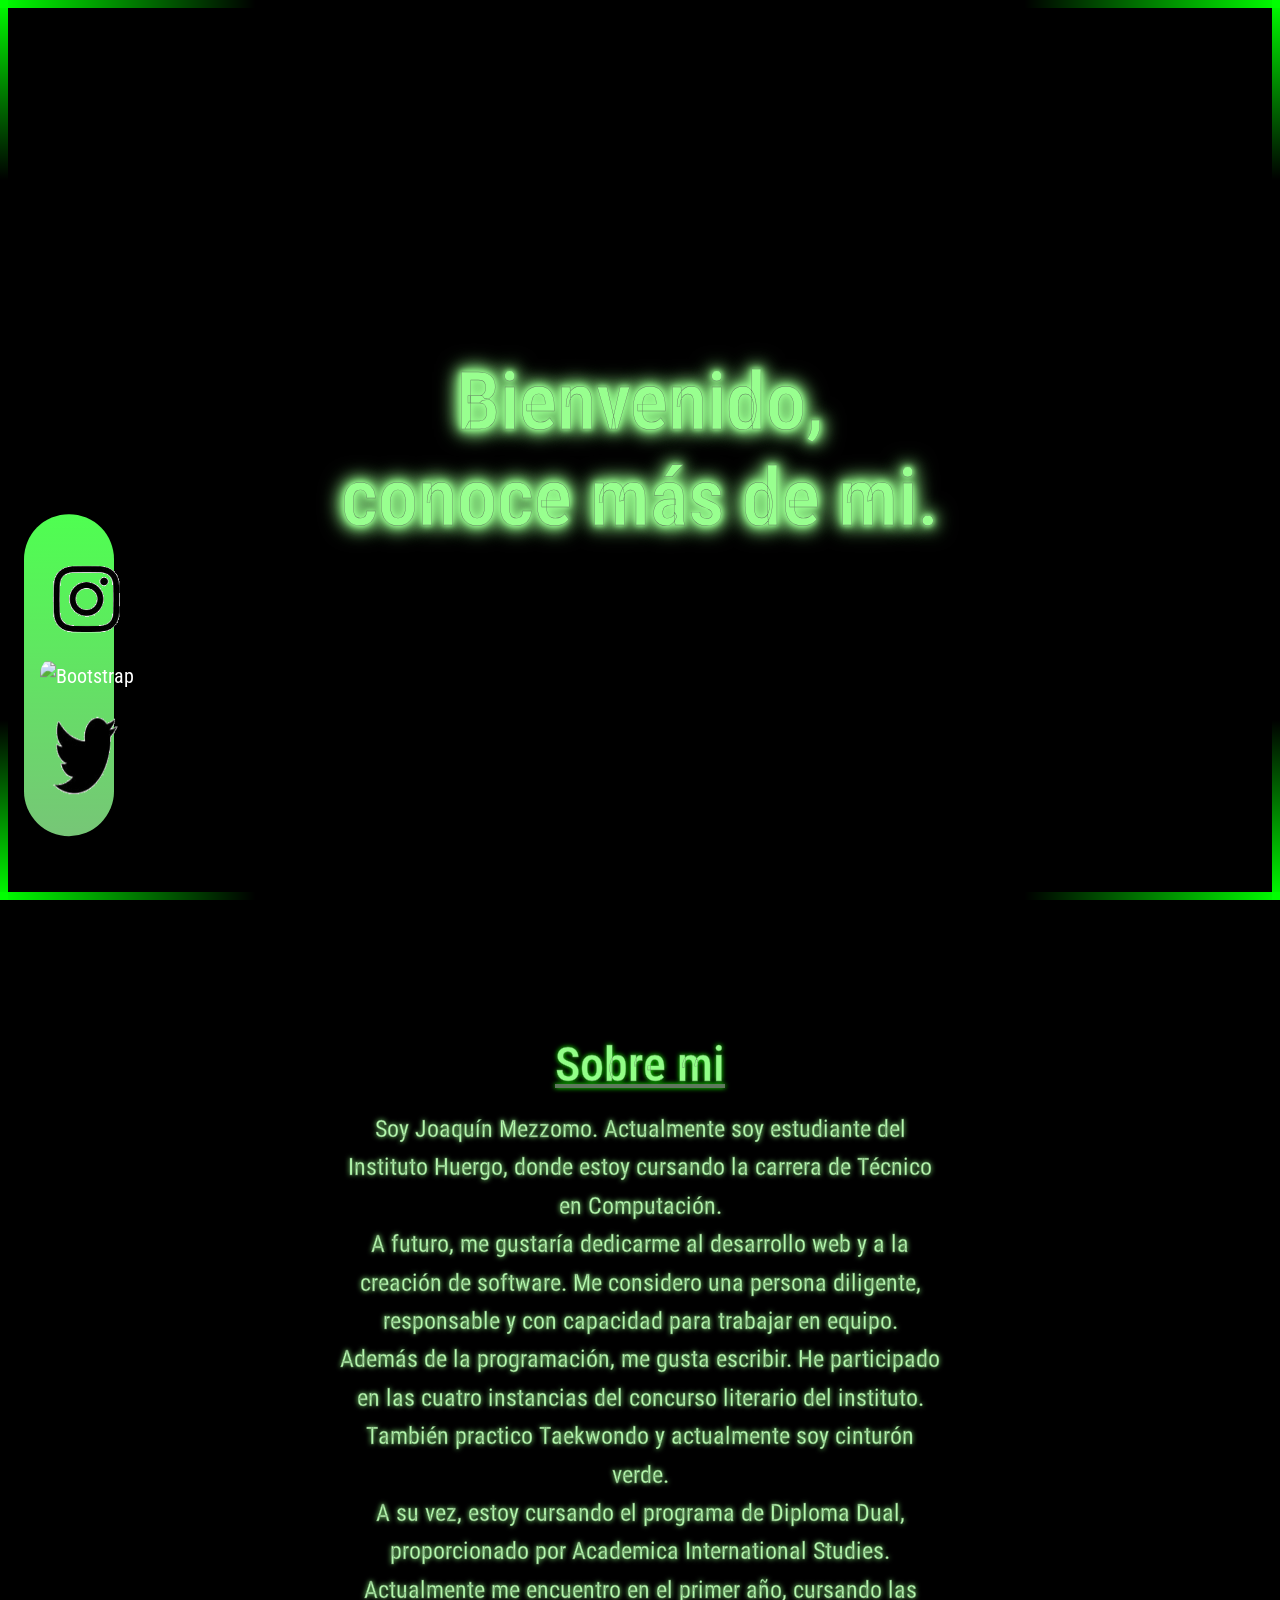
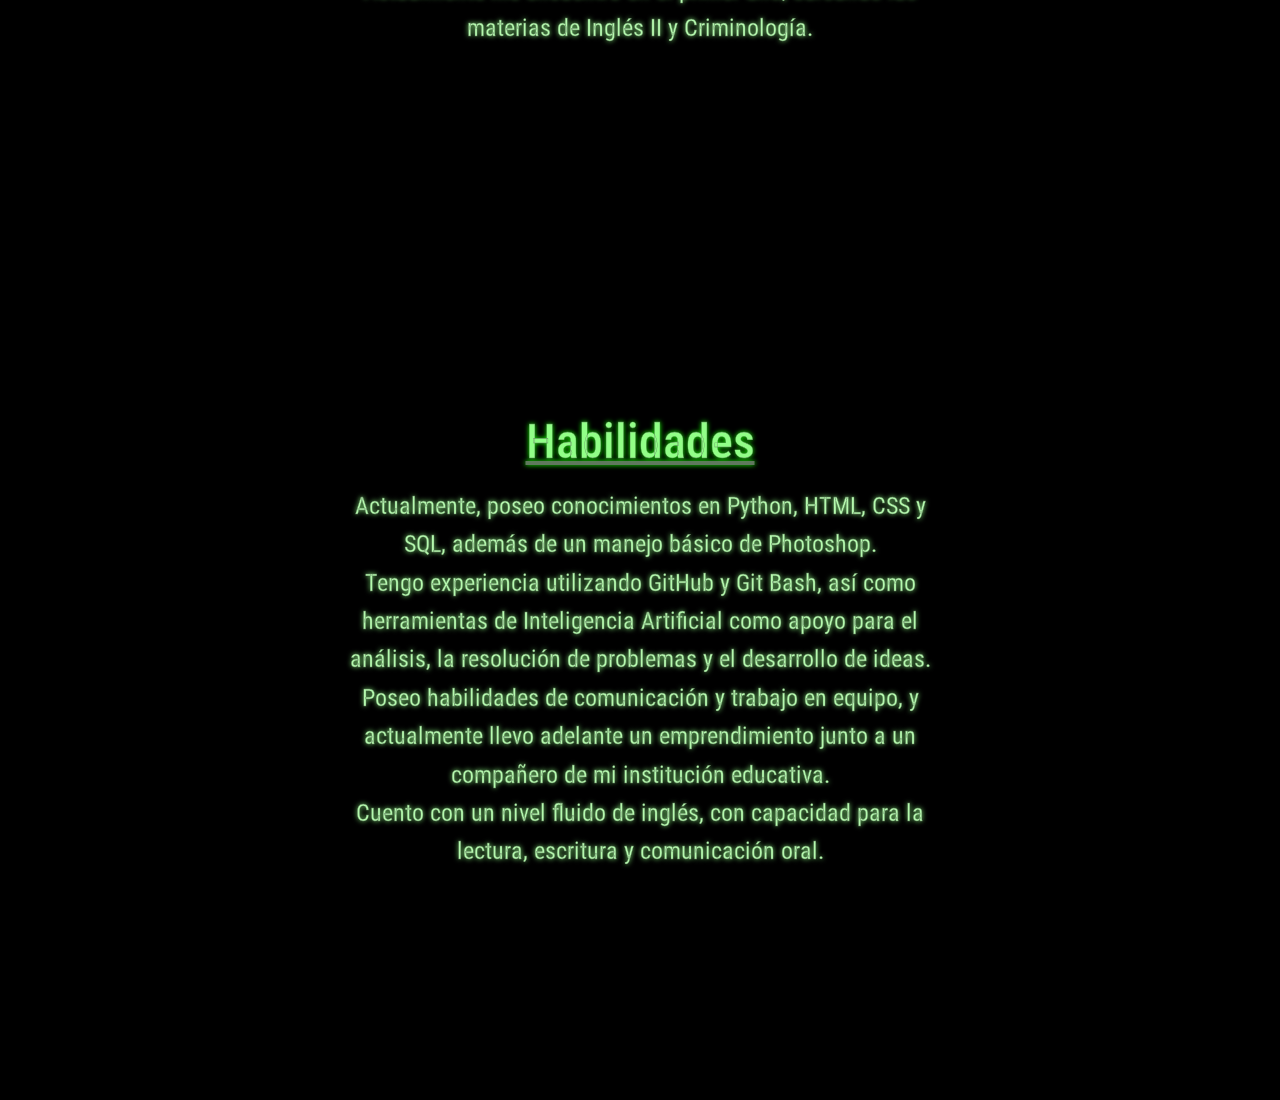
==== index.html @ 78feeab6 "Hice el apartado de Sobre mi y de habilidades" ====
<!DOCTYPE html>
<html lang="es">
<head>
    <meta charset="UTF-8">
    <meta name="viewport" content="width=device-width, initial-scale=1.0">
    <meta name="author" content="JHMezzomo">
    <link href="https://cdn.jsdelivr.net/npm/bootstrap@5.3.8/dist/css/bootstrap.min.css" rel="stylesheet" integrity="sha384-sRIl4kxILFvY47J16cr9ZwB07vP4J8+LH7qKQnuqkuIAvNWLzeN8tE5YBujZqJLB" crossorigin="anonymous">
    <link rel="stylesheet" href="style.css">
    <title>Portfolio|JHM</title>
    <link rel="icon" type="image/x-icon" href="imagenes\favicon_portfolio.ico">
</head>
<body>
    <div class="container-fluid page-layout bordes-verdes">
        <nav class="navbar navbar-dark sidebar">
            <div class="container sidebar-content">
                <ul class="navbar-nav">
                    <li class="nav-item">
                        <a class="navbar-brand" href="https://www.instagram.com/jhmezzo/">
                        <img src="imagenes\logo_instagram.png" class="img-fluid" alt="Bootstrap">
                        </a>
                    </li>
                    <li class="nav-item">
                        <a class="navbar-brand" href="https://github.com/jhmezzomo-hub">
                        <img src="https://cdn-icons-png.flaticon.com/512/25/25231.png" class="img-fluid" alt="Bootstrap">
                        </a>
                    </li>
                    <li class="nav-item">
                        <a class="navbar-brand" href="https://www.youtube.com/@joaquinmezzomo4281">
                        <img src="imagenes\twitter_logo.png" class="img-fluid" alt="Bootstrap">
                        </a>
                    </li>
                </ul> 
            </div>
        </nav>
        <main class="main-content">
            <h1>
                Bienvenido,<br>conoce más de mi.
            </h1>
        </main>
        <section class="content-section">
            <h2><u>Sobre mi</u></h2>
            <p>            
                Soy Joaquín Mezzomo. Actualmente soy estudiante del Instituto Huergo, donde estoy cursando la carrera de Técnico en Computación.
                <br>A futuro, me gustaría dedicarme al desarrollo web y a la creación de software. Me considero una persona diligente, responsable y con capacidad para trabajar en equipo.
                <br>Además de la programación, me gusta escribir. He participado en las cuatro instancias del concurso literario del instituto.
                <br>También practico Taekwondo y actualmente soy cinturón verde.
                <br>A su vez, estoy cursando el programa de Diploma Dual, proporcionado por Academica International Studies. Actualmente me encuentro en el primer año, cursando las materias de Inglés II y Criminología.
            </p>
        </section>
        <section class="content-section">
            <h2><u>Habilidades</u></h2>
            <p>
                Actualmente, poseo conocimientos en Python, HTML, CSS y SQL, además de un manejo básico de Photoshop.
                <br>Tengo experiencia utilizando GitHub y Git Bash, así como herramientas de Inteligencia Artificial como apoyo para el análisis, la resolución de problemas y el desarrollo de ideas.
                <br>Poseo habilidades de comunicación y trabajo en equipo, y actualmente llevo adelante un emprendimiento junto a un compañero de mi institución educativa.
                <br>Cuento con un nivel fluido de inglés, con capacidad para la lectura, escritura y comunicación oral.
            </p>
        </section>
    </div>
    <script src="https://cdn.jsdelivr.net/npm/bootstrap@5.3.3/dist/js/bootstrap.bundle.min.js" integrity="sha384-YvpcrYf0tY3lHB60NNkmXc5s9fDVZLESaAA55NDzOxhy9GkcIdslK1eN7N6jIeHz" crossorigin="anonymous"></script>
</body>
</html>
---- style.css ----
@import url('https://fonts.googleapis.com/css2?family=Roboto+Condensed:ital,wght@0,100..900;1,100..900&display=swap');

:root {
  --colorVerde: #00ff00;
  --colorFondo: #000000
}

body{
    background-color: var(--colorFondo);
    background-repeat: no-repeat;
    background-size: cover;
    background-attachment: fixed;
    background-position: center;
    font-family: "Roboto Condensed";
    margin: 0;
    min-height: 100vh;
    overflow-x: hidden;
}
.page-layout {
    min-height: 100vh;
    padding: 0;
    position: relative;
    z-index: 2;
    background-attachment: fixed;
}
.bordes-verdes{
    background-image: 
        linear-gradient(90deg, var(--colorVerde), transparent 20%, transparent 80%, var(--colorVerde)),
        linear-gradient(90deg, var(--colorVerde), transparent 20%, transparent 80%, var(--colorVerde)),
        linear-gradient(0deg, var(--colorVerde), transparent 20%, transparent 80%, var(--colorVerde)),
        linear-gradient(0deg, var(--colorVerde), transparent 20%, transparent 80%, var(--colorVerde));
    background-size: 100% 8px, 100% 8px, 8px 100%, 8px 100%;
    background-position: 0 0, 0 100%, 0 0, 100% 0;
    background-repeat: no-repeat;
}
.sidebar {
    position: fixed;
    top:75%;
    left:1.5rem;
    transform: translateY(-50%);
    width: 90px;
    height: auto;
    background: linear-gradient(to bottom, #4fff51, #99ff99c6);
    border-radius: 4rem;
    max-height: 85vh;
}
@media (max-width: 768px) {
    .sidebar {
        width: 75px;
        left: 1rem;
        top: 50%;
    }
}

@media (max-width: 480px) {
    .sidebar {
        width: 60px;
        left: 0.5rem;
        height: auto;
    }
}
.sidebar-content {
    padding: 1.5rem 1rem;
    display: flex;
    flex-direction: column;
    align-items: center;
    box-sizing: border-box;
}
.sidebar .navbar-nav {
    display: flex;
    flex-direction: column;
    gap: 0.25rem;
}
.sidebar .nav-item {
    width: 100%;
    text-align: center;
}
.sidebar .nav-item a {
    display: block;
    width: 100%;
    border-radius: 4rem;
    overflow:hidden;
    transition: background-color 0.2s ease;
}
.sidebar .nav-item a img{
    width: 100%;
    height: auto;
}
.sidebar .nav-item a:hover {
    background-color: #52864d;
}
.main-content {
    margin-left: 0;
    padding: 0;
    display: flex;
    justify-content: center;
    align-items: center;
    min-height: 100vh;
}
h1{
    color: #98ff8f;
    -webkit-text-stroke: 0.025rem #60785e;
    text-align: center;
    margin: 0;
    text-shadow: 0 0 5px #98ff8f, 0 0 10px #98ff8f, 0 0 15px #98ff8f, 0 0 20px #98ff8f, 0 0 25px #98ff8f;
    font-size: 5rem;
    animation: floating 3s ease-in-out infinite;
}

@keyframes floating {
    0% {
        transform: translateY(0px);
    }
    50% {
        transform: translateY(-20px);
    }
    100% {
        transform: translateY(0px);
    }
}
.content-section {
    min-height: 100vh;
    display: flex;
    flex-direction: column;
    justify-content: center;
    align-items: center;
    padding: 2rem;
    text-align: center;
}
.content-section h2 {
    color: #91ff87;
    -webkit-text-stroke: 0.02rem #60785e;
    text-shadow: 0 0 5px #15ff00;
    font-size: 3rem;
    margin-bottom: 1rem;
    animation: floating 3s ease-in-out infinite;
}
.content-section p {
    color: #b4faad;
    -webkit-text-stroke: 0.02rem #60785e;
    text-shadow: 0 0 5px #8eff83;
    max-width: 600px;
    font-size: 1.5rem;
    line-height: 1.6;
}
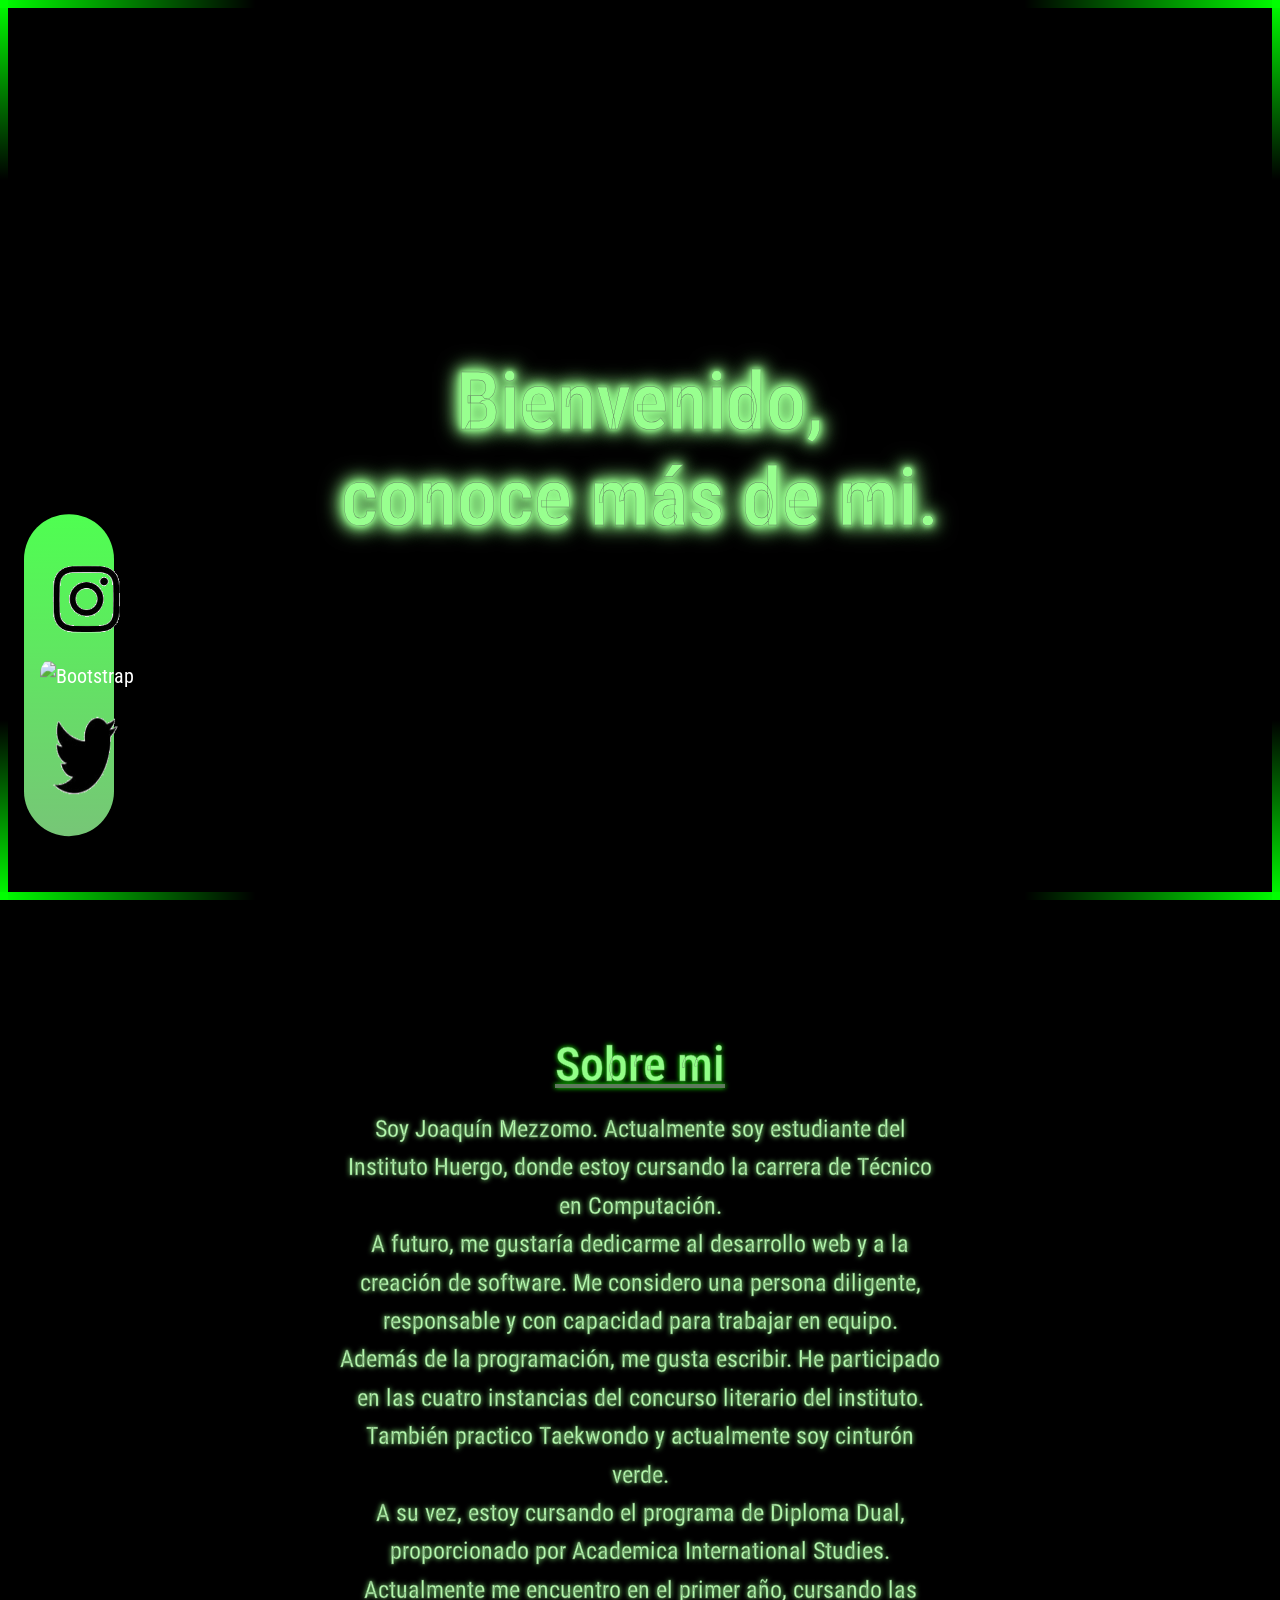
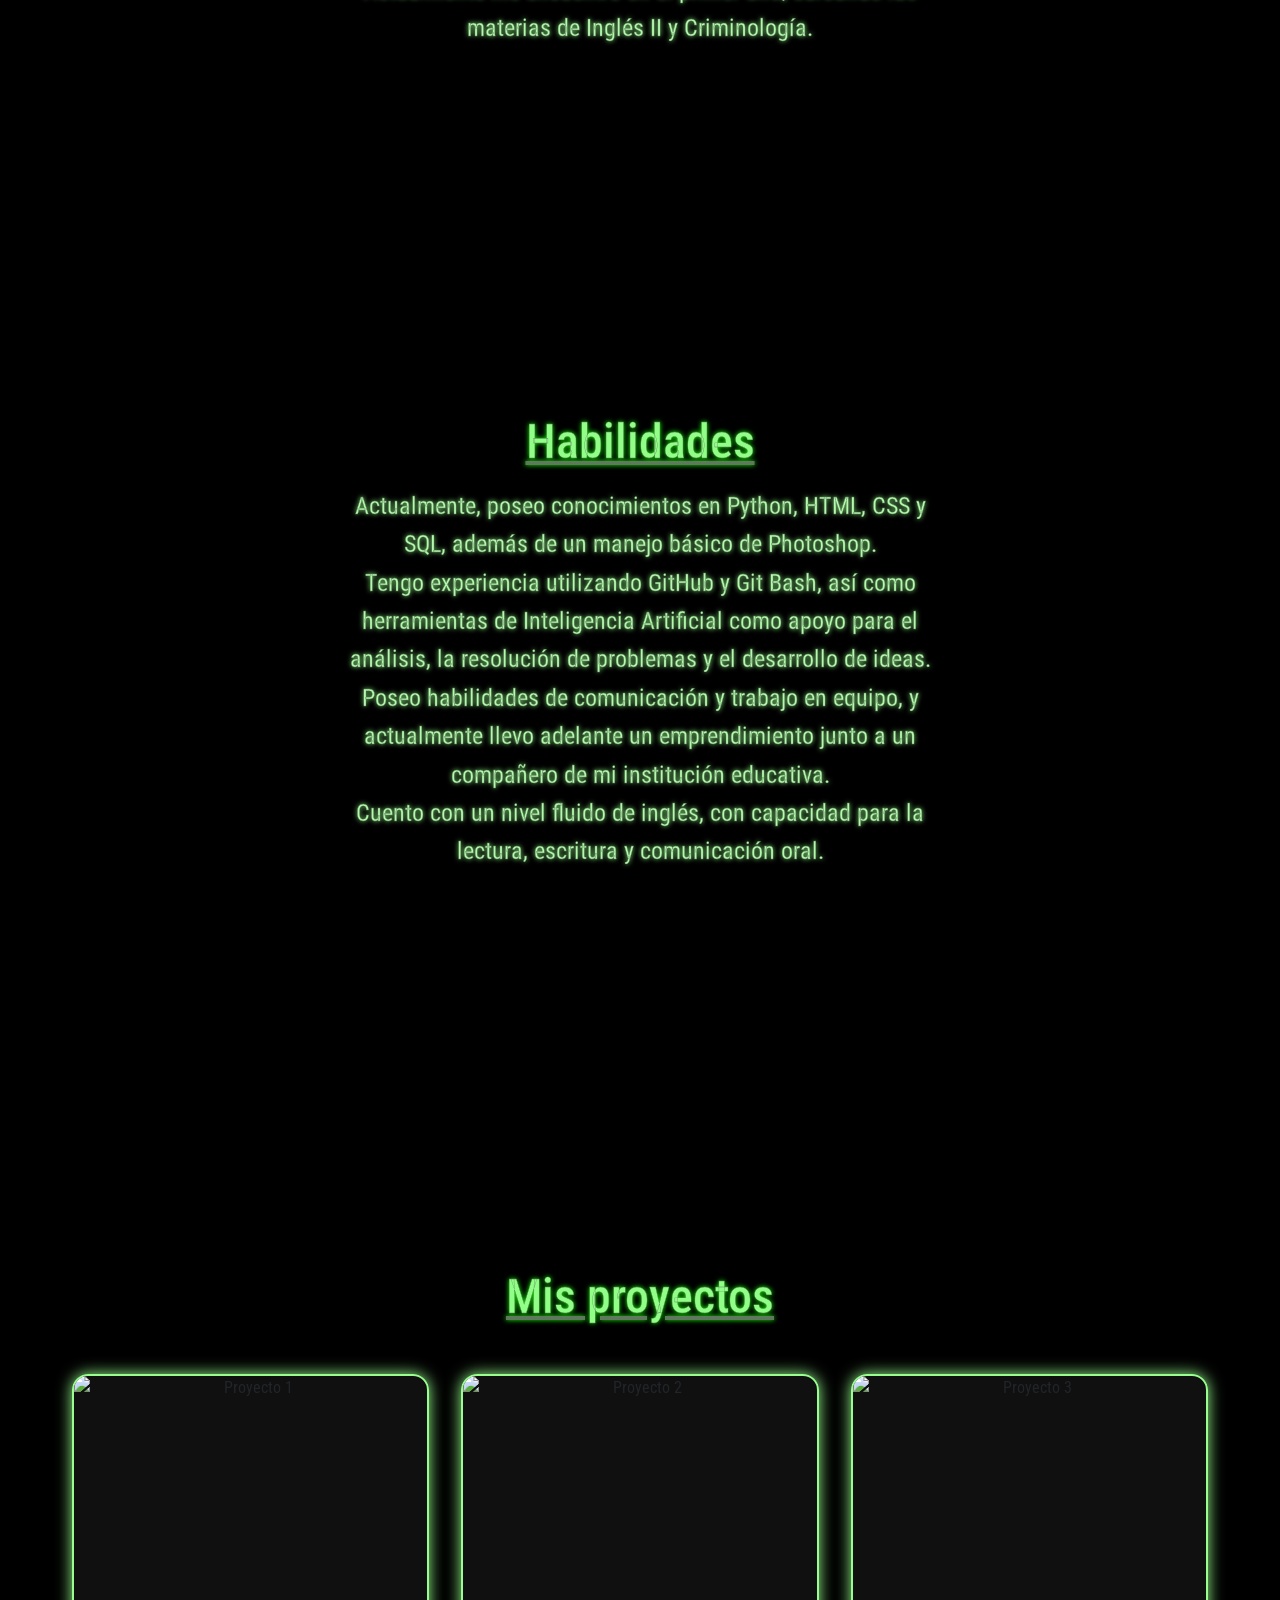
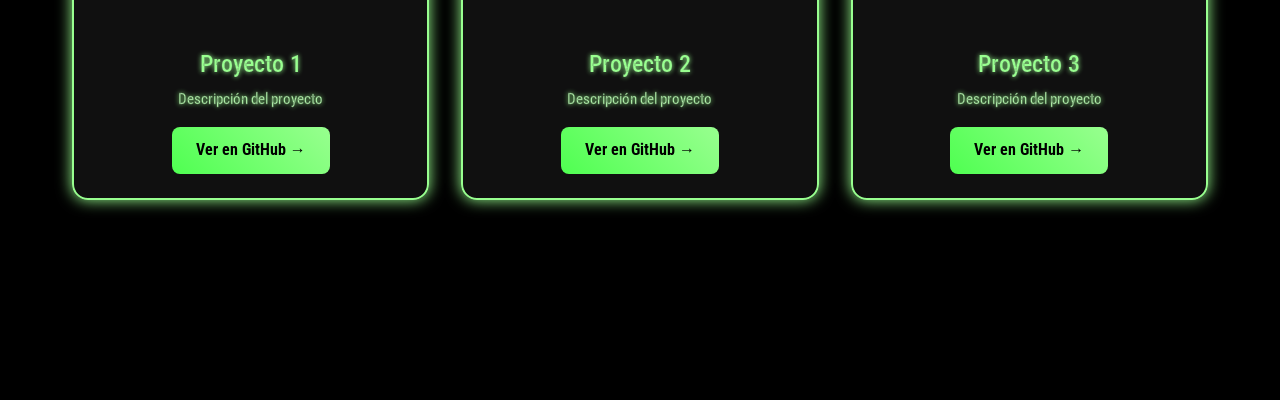
==== commit 2f8696d6: "Hice la parte de proyectos, faltan las imagenes y los nombres y esas cosas" ====
--- a/index.html
+++ b/index.html
@@ -56,6 +56,46 @@
                 <br>Cuento con un nivel fluido de inglés, con capacidad para la lectura, escritura y comunicación oral.
             </p>
         </section>
+        <section class="content-section">
+            <h2><u>Mis proyectos</u></h2>
+            <div class="projects-container">
+                <!-- Proyecto 1 -->
+                <div class="project-card">
+                    <img src="imagenes/proyecto1.jpg" alt="Proyecto 1">
+                    <div class="project-info">
+                        <h3>Proyecto 1</h3>
+                        <p>Descripción del proyecto</p>
+                        <a href="https://github.com/jhmezzomo-hub/proyecto1" class="project-link" target="_blank">
+                            Ver en GitHub →
+                        </a>
+                    </div>
+                </div>
+
+                <!-- Proyecto 2 -->
+                <div class="project-card">
+                    <img src="imagenes/proyecto2.jpg" alt="Proyecto 2">
+                    <div class="project-info">
+                        <h3>Proyecto 2</h3>
+                        <p>Descripción del proyecto</p>
+                        <a href="https://github.com/jhmezzomo-hub/proyecto2" class="project-link" target="_blank">
+                            Ver en GitHub →
+                        </a>
+                    </div>
+                </div>
+
+                <!-- Proyecto 3 -->
+                <div class="project-card">
+                    <img src="imagenes/proyecto3.jpg" alt="Proyecto 3">
+                    <div class="project-info">
+                        <h3>Proyecto 3</h3>
+                        <p>Descripción del proyecto</p>
+                        <a href="https://github.com/jhmezzomo-hub/proyecto3" class="project-link" target="_blank">
+                            Ver en GitHub →
+                        </a>
+                    </div>
+                </div>
+            </div>
+        </section>
     </div>
     <script src="https://cdn.jsdelivr.net/npm/bootstrap@5.3.3/dist/js/bootstrap.bundle.min.js" integrity="sha384-YvpcrYf0tY3lHB60NNkmXc5s9fDVZLESaAA55NDzOxhy9GkcIdslK1eN7N6jIeHz" crossorigin="anonymous"></script>
 </body>
--- a/style.css
+++ b/style.css
@@ -43,6 +43,7 @@
     background: linear-gradient(to bottom, #4fff51, #99ff99c6);
     border-radius: 4rem;
     max-height: 85vh;
+    z-index: 5;
 }
 @media (max-width: 768px) {
     .sidebar {
@@ -142,4 +143,76 @@
     max-width: 600px;
     font-size: 1.5rem;
     line-height: 1.6;
+}
+.projects-container {
+    display: grid;
+    grid-template-columns: repeat(auto-fit, minmax(300px, 1fr));
+    gap: 2rem;
+    width: 100%;
+    max-width: 1200px;
+    padding: 2rem;
+}
+.project-card {
+    background: rgba(20, 20, 20, 0.8);
+    border: 2px solid #98ff8f;
+    border-radius: 1rem;
+    overflow: hidden;
+    transition: all 0.3s ease;
+    cursor: pointer;
+    box-shadow: 0 0 15px #98ff8f;
+    position: relative;
+    z-index: 1;
+}
+.project-card:hover {
+    transform: translateY(-10px);
+    box-shadow: 0 0 30px #98ff8f, 0 0 50px #98ff8f;
+    border-color: #b4faad;
+    z-index: 100;
+}
+.project-card img {
+    width: 100%;
+    height: 250px;
+    object-fit: cover;
+    display: block;
+}
+.project-info {
+    padding: 1.5rem;
+}
+.project-info h3 {
+    color: #98ff8f;
+    -webkit-text-stroke: 0.015rem #60785e;
+    text-shadow: 0 0 5px #98ff8f;
+    font-size: 1.5rem;
+    margin-bottom: 0.5rem;
+}
+.project-info p {
+    color: #b4faad;
+    font-size: 0.95rem;
+    margin-bottom: 1rem;
+}
+.project-link {
+    display: inline-block;
+    background: linear-gradient(45deg, #4fff51, #98ff8f);
+    color: #000000;
+    padding: 0.7rem 1.5rem;
+    border-radius: 0.5rem;
+    text-decoration: none;
+    font-weight: bold;
+    transition: all 0.3s ease;
+}
+.project-link:hover {
+    background: linear-gradient(45deg, #98ff8f, #b4faad);
+    transform: scale(1.05);
+    box-shadow: 0 0 15px #98ff8f;
+}
+@media (max-width: 768px) {
+    .projects-container {
+        grid-template-columns: repeat(auto-fit, minmax(250px, 1fr));
+        gap: 1.5rem;
+        padding: 1rem;
+    }
+
+    .project-card img {
+        height: 200px;
+    }
 }
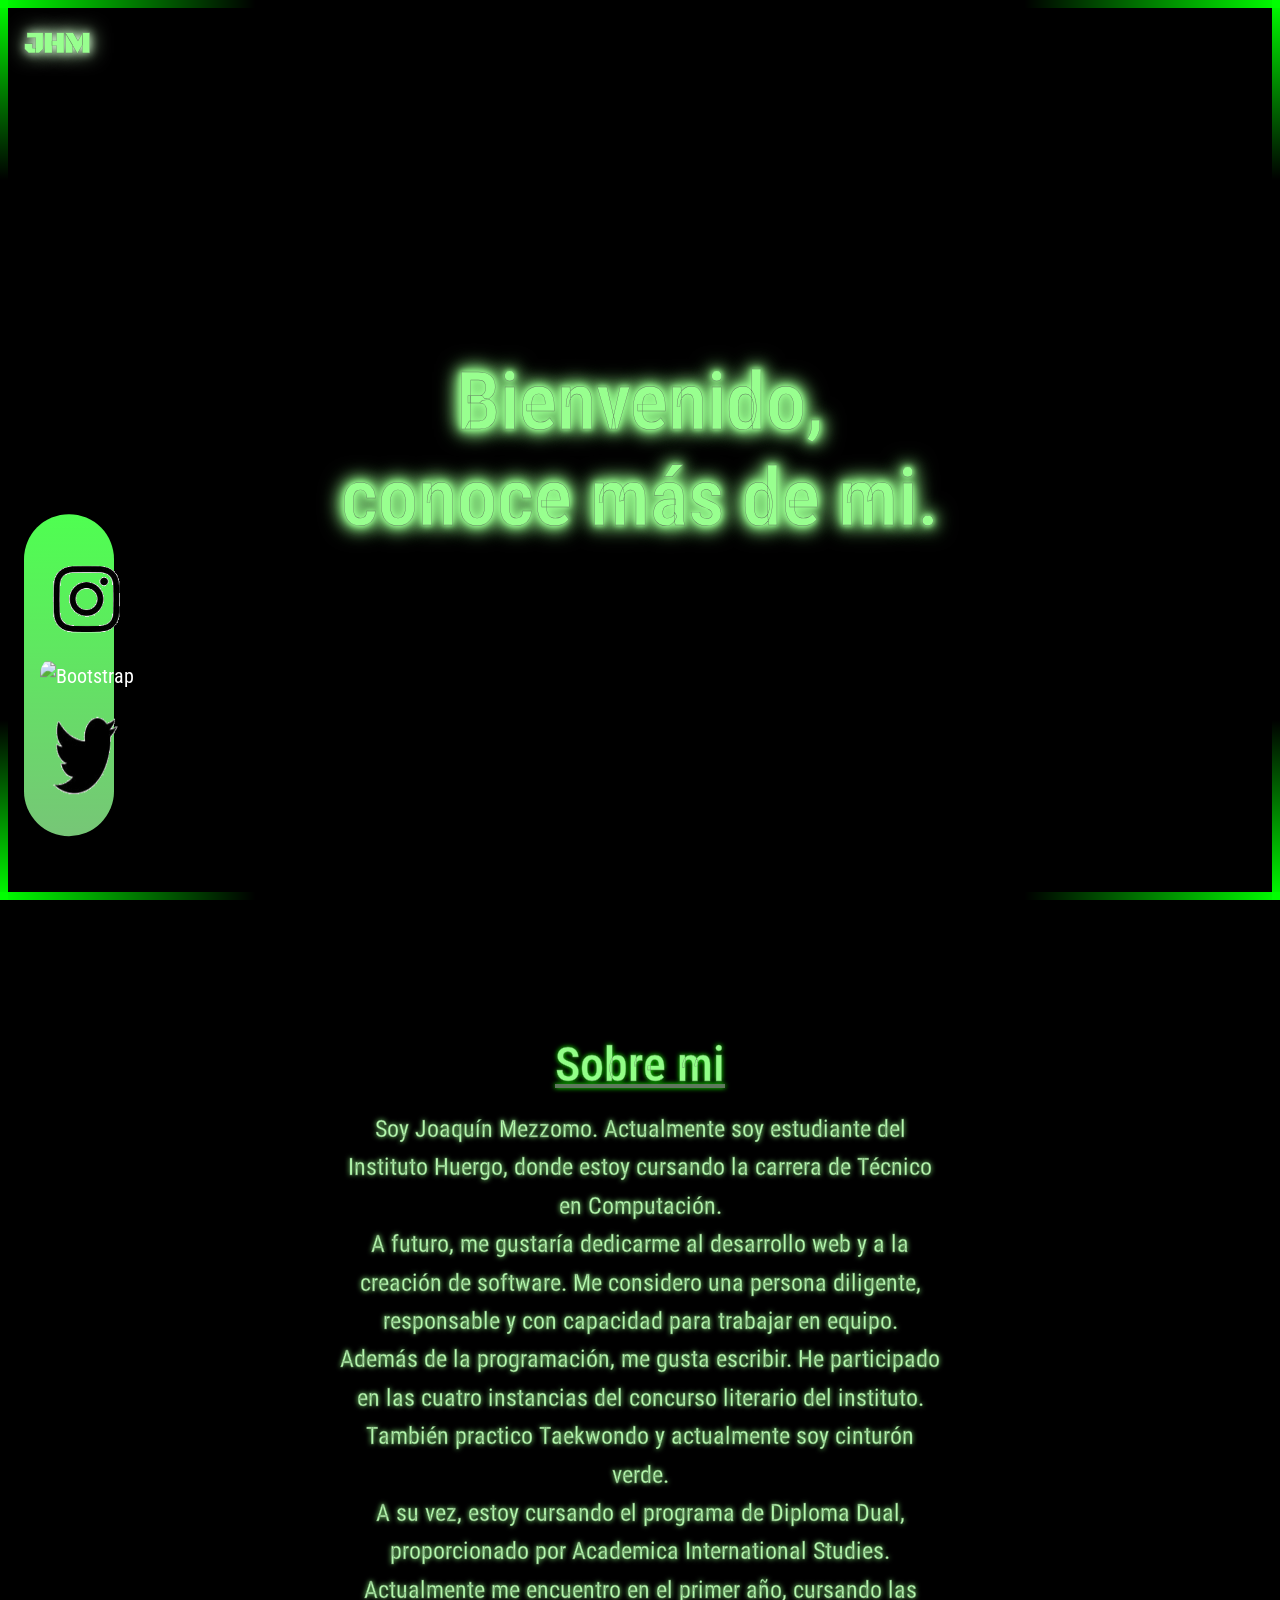
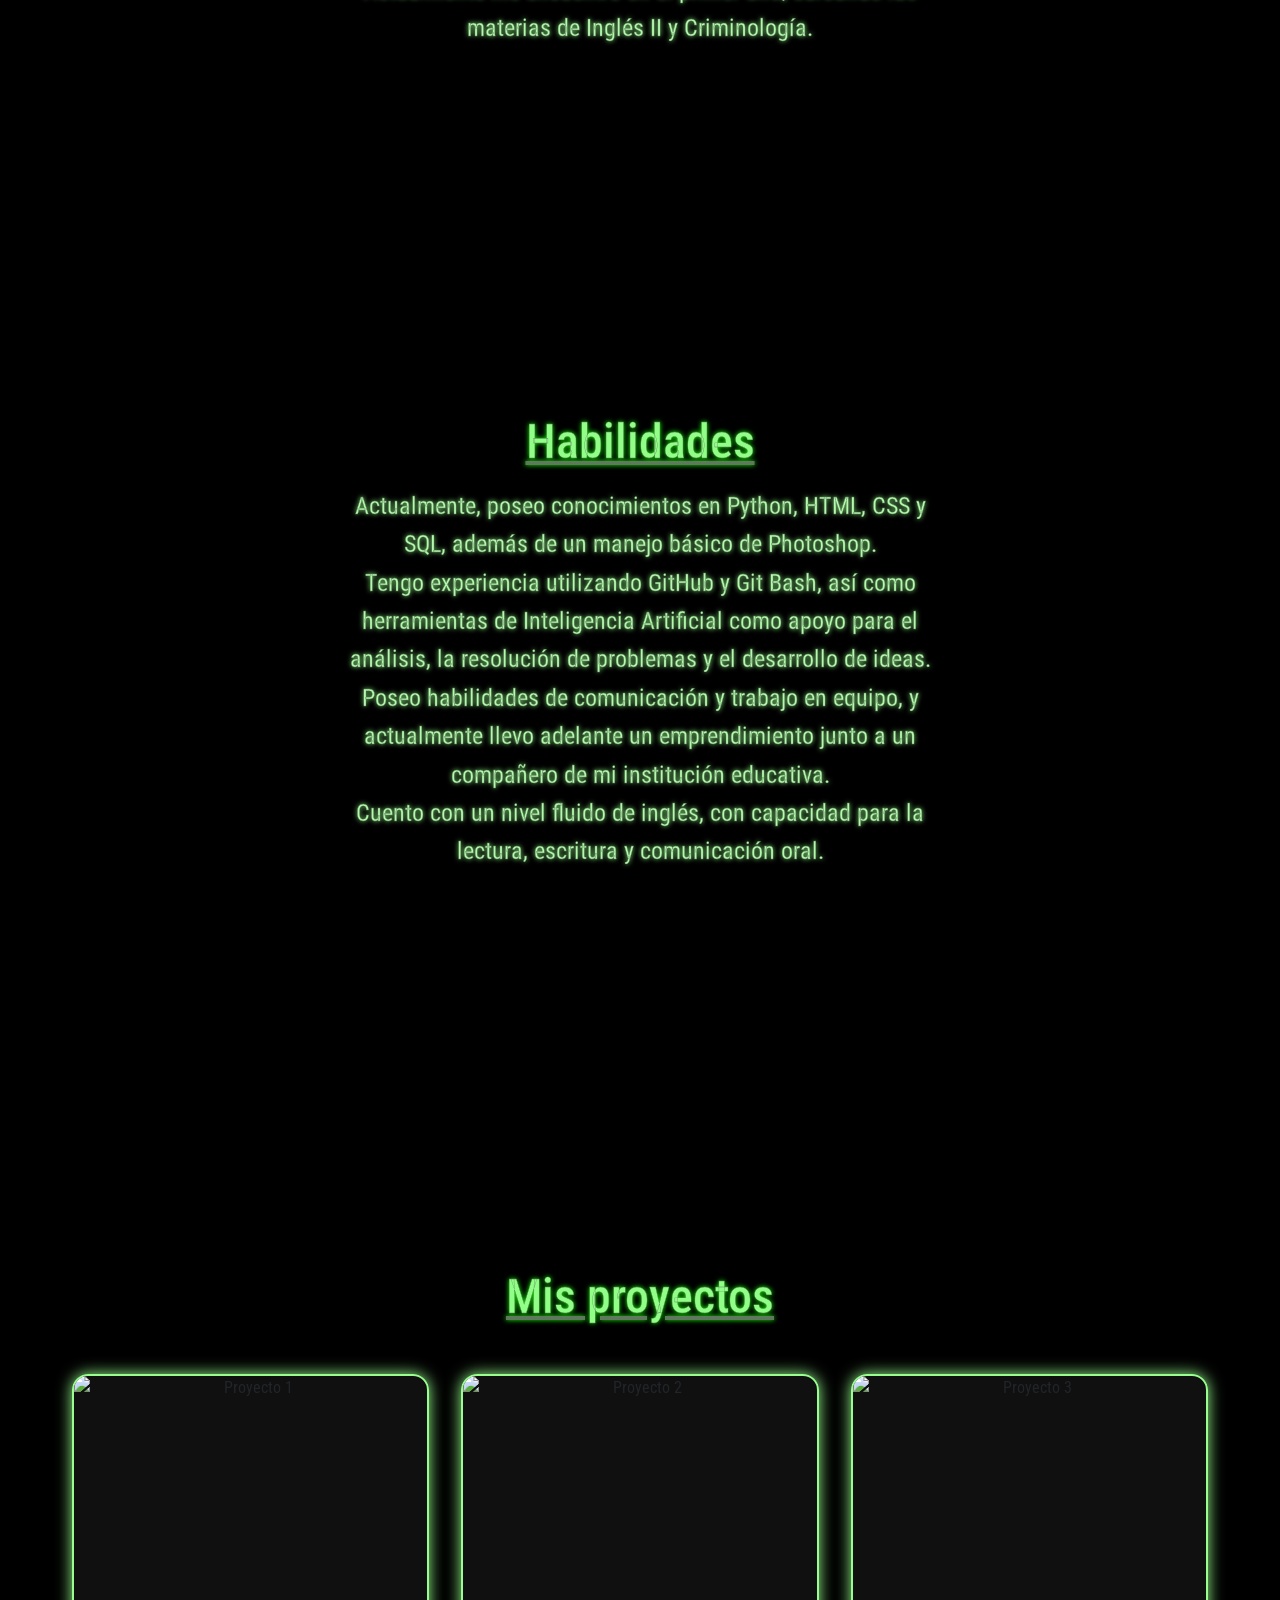
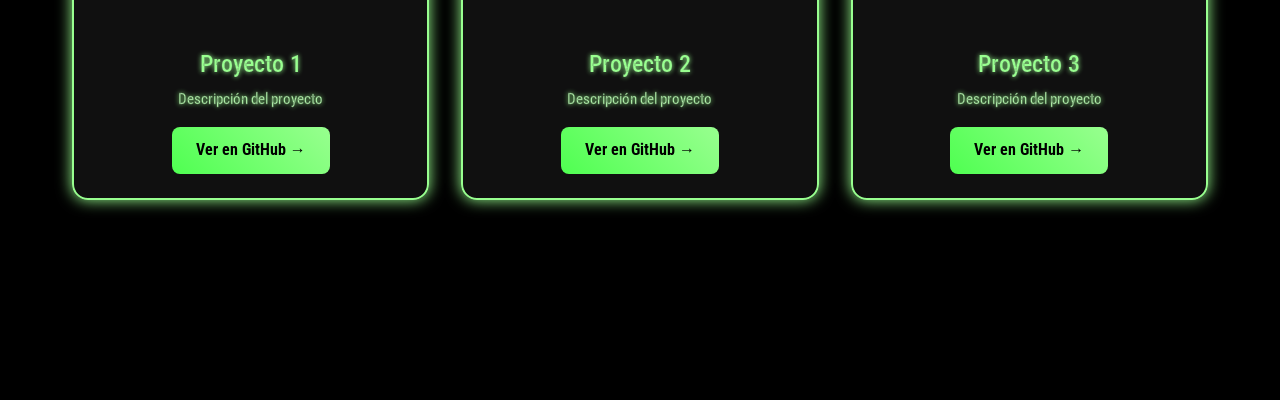
==== commit d9a5dcbe: "Agregue el logo en la esquina izquierda" ====
--- a/index.html
+++ b/index.html
@@ -10,6 +10,7 @@
     <link rel="icon" type="image/x-icon" href="imagenes\favicon_portfolio.ico">
 </head>
 <body>
+    <div class="logo-brand">JHM</div>
     <div class="container-fluid page-layout bordes-verdes">
         <nav class="navbar navbar-dark sidebar">
             <div class="container sidebar-content">
@@ -59,7 +60,6 @@
         <section class="content-section">
             <h2><u>Mis proyectos</u></h2>
             <div class="projects-container">
-                <!-- Proyecto 1 -->
                 <div class="project-card">
                     <img src="imagenes/proyecto1.jpg" alt="Proyecto 1">
                     <div class="project-info">
@@ -70,8 +70,6 @@
                         </a>
                     </div>
                 </div>
-
-                <!-- Proyecto 2 -->
                 <div class="project-card">
                     <img src="imagenes/proyecto2.jpg" alt="Proyecto 2">
                     <div class="project-info">
@@ -82,8 +80,6 @@
                         </a>
                     </div>
                 </div>
-
-                <!-- Proyecto 3 -->
                 <div class="project-card">
                     <img src="imagenes/proyecto3.jpg" alt="Proyecto 3">
                     <div class="project-info">
--- a/style.css
+++ b/style.css
@@ -1,4 +1,5 @@
 @import url('https://fonts.googleapis.com/css2?family=Roboto+Condensed:ital,wght@0,100..900;1,100..900&display=swap');
+@import url('https://fonts.googleapis.com/css2?family=Black+Ops+One&family=Exo+2:ital,wght@0,100..900;1,100..900&display=swap');
 
 :root {
   --colorVerde: #00ff00;
@@ -215,4 +216,16 @@
     .project-card img {
         height: 200px;
     }
+}
+.logo-brand {
+    font-family: "black ops one", sans-serif;
+    position: fixed;
+    top: 1.5rem;
+    left: 1.5rem;
+    font-size: 1.8rem;
+    font-weight: bold;
+    color: #98ff8f;
+    -webkit-text-stroke: 0.02rem #60785e;
+    text-shadow: 0 0 10px #d8ffd5, 0 0 20px #c6ffc1;
+    z-index: 50;
 }
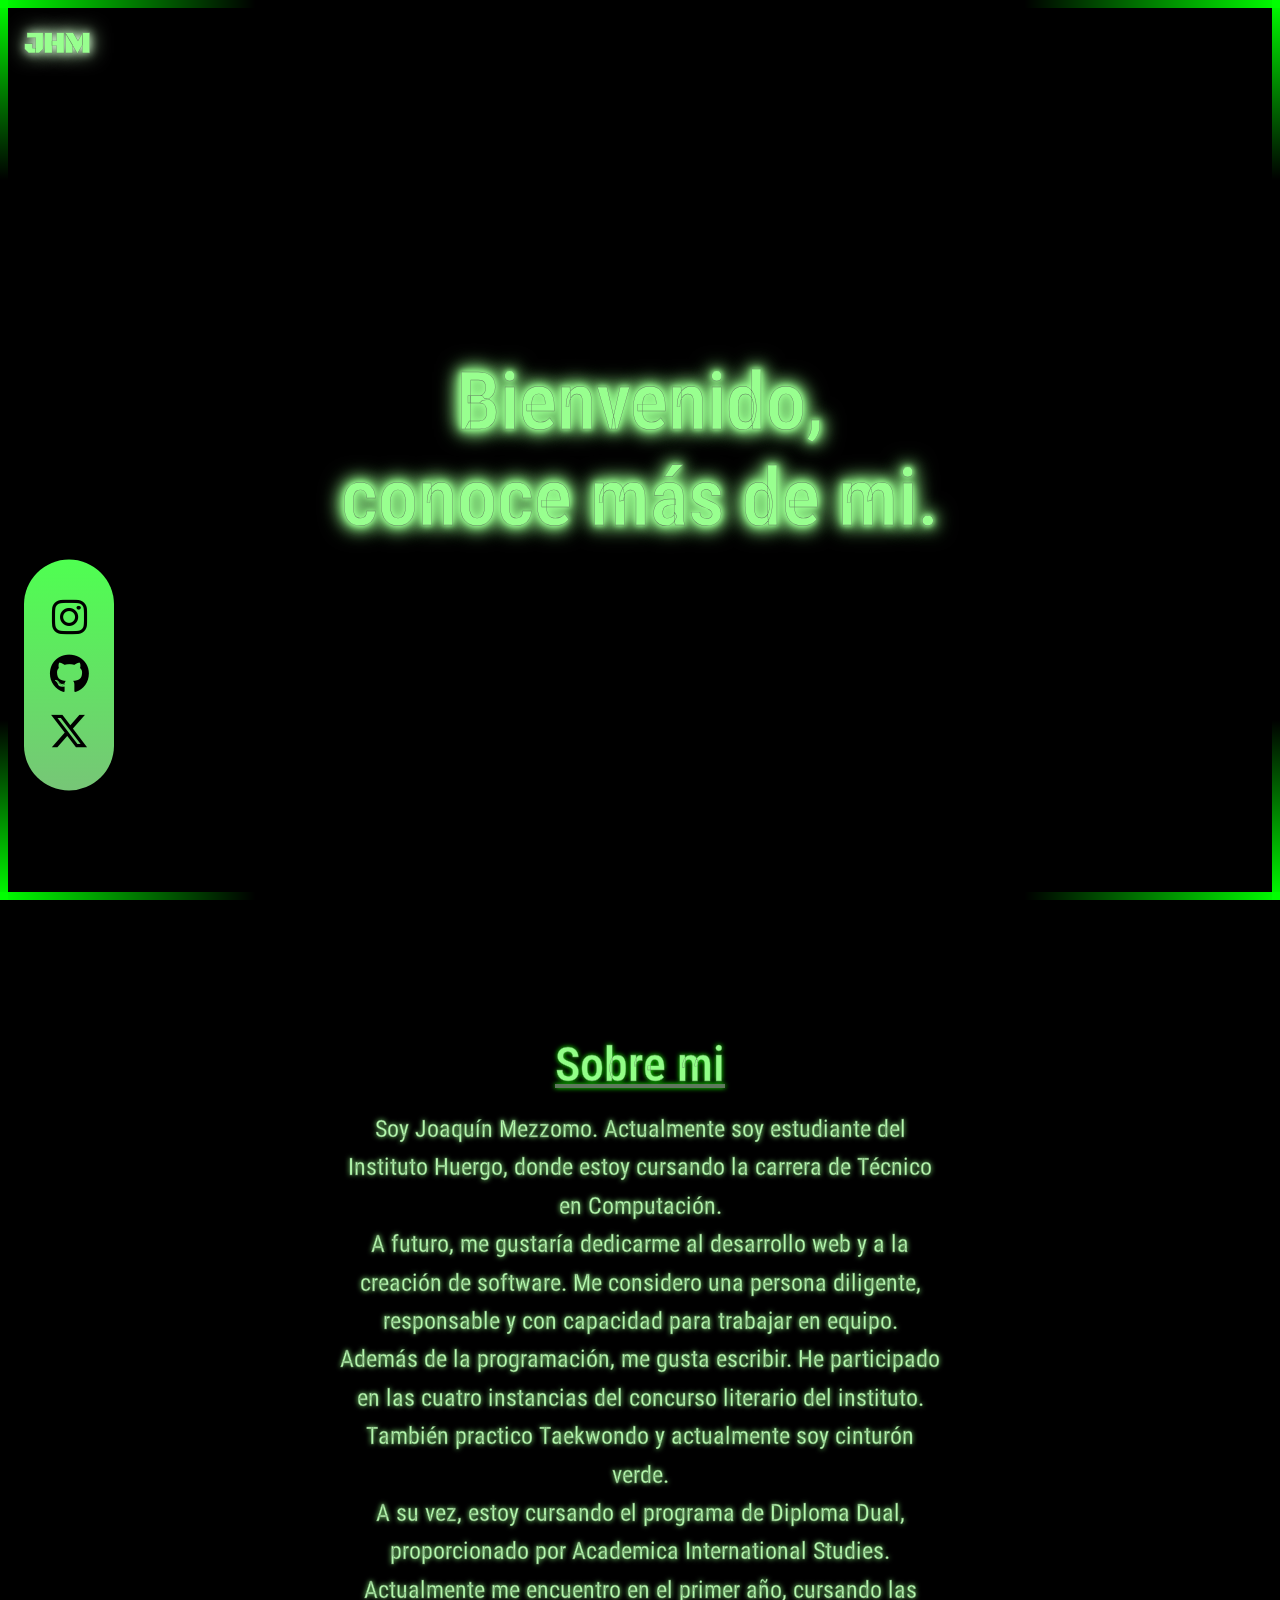
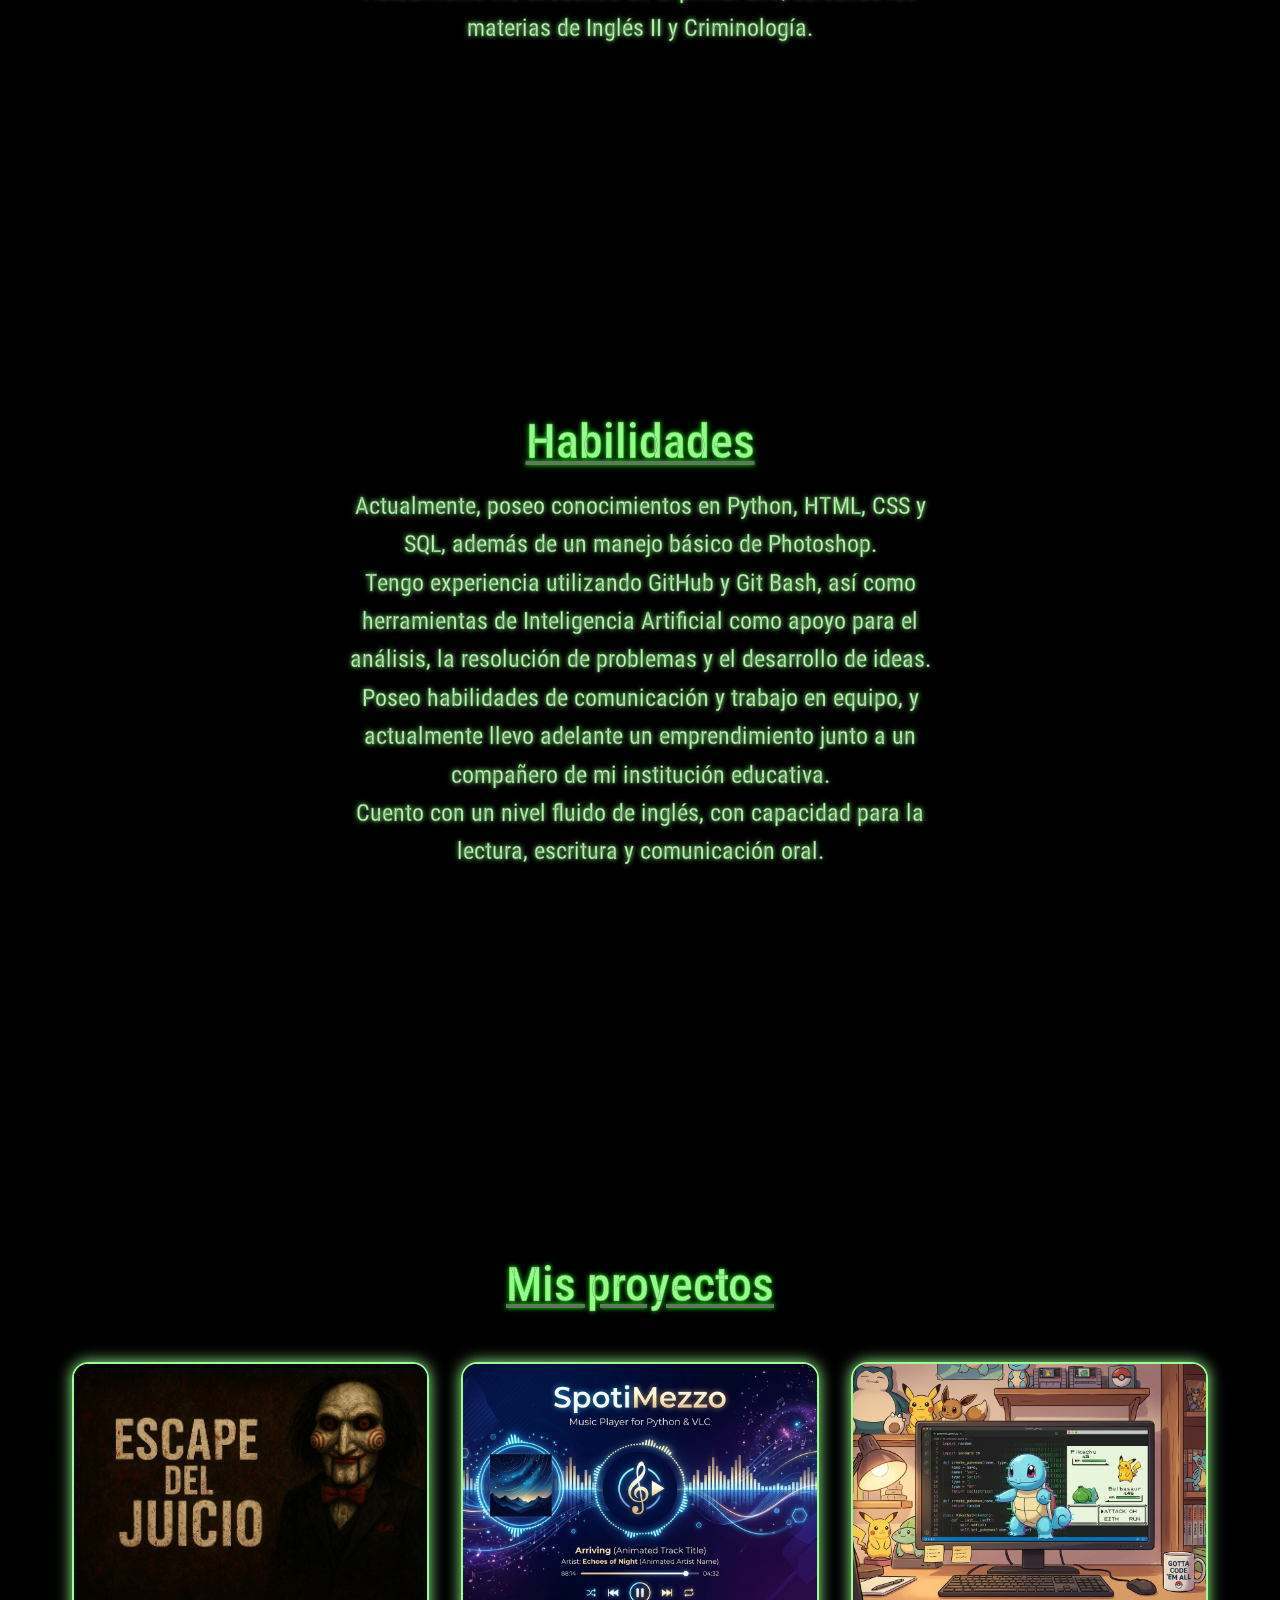
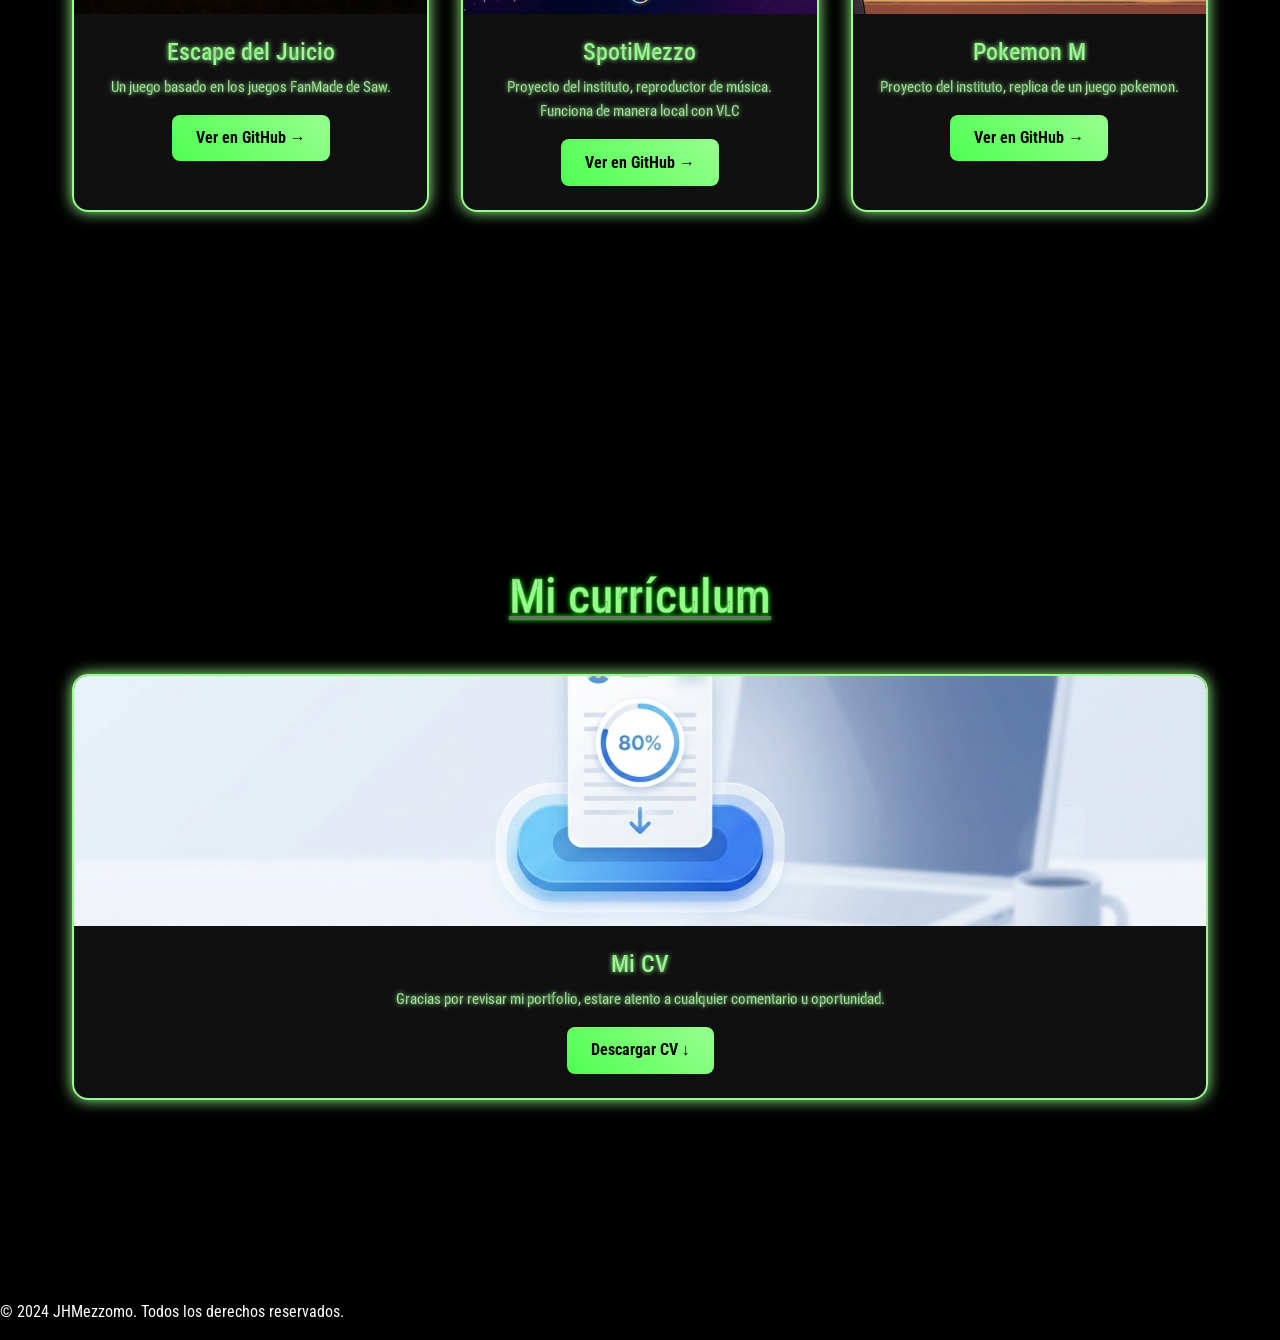
==== commit 5cbb0dfd: "Agregue los proyectos y para descargar mi CV" ====
--- a/index.html
+++ b/index.html
@@ -5,29 +5,30 @@
     <meta name="viewport" content="width=device-width, initial-scale=1.0">
     <meta name="author" content="JHMezzomo">
     <link href="https://cdn.jsdelivr.net/npm/bootstrap@5.3.8/dist/css/bootstrap.min.css" rel="stylesheet" integrity="sha384-sRIl4kxILFvY47J16cr9ZwB07vP4J8+LH7qKQnuqkuIAvNWLzeN8tE5YBujZqJLB" crossorigin="anonymous">
+    <link rel="stylesheet" href="https://cdnjs.cloudflare.com/ajax/libs/font-awesome/6.5.2/css/all.min.css">
     <link rel="stylesheet" href="style.css">
     <title>Portfolio|JHM</title>
     <link rel="icon" type="image/x-icon" href="imagenes\favicon_portfolio.ico">
 </head>
 <body>
-    <div class="logo-brand">JHM</div>
+    <div class="logo-brand" type="button" onclick="ChangeMode()">JHM</div>
     <div class="container-fluid page-layout bordes-verdes">
         <nav class="navbar navbar-dark sidebar">
             <div class="container sidebar-content">
                 <ul class="navbar-nav">
                     <li class="nav-item">
                         <a class="navbar-brand" href="https://www.instagram.com/jhmezzo/">
-                        <img src="imagenes\logo_instagram.png" class="img-fluid" alt="Bootstrap">
+                        <i class="fa-brands fa-instagram" aria-label="Instagram"></i>
                         </a>
                     </li>
                     <li class="nav-item">
                         <a class="navbar-brand" href="https://github.com/jhmezzomo-hub">
-                        <img src="https://cdn-icons-png.flaticon.com/512/25/25231.png" class="img-fluid" alt="Bootstrap">
+                        <i class="fa-brands fa-github"></i>
                         </a>
                     </li>
                     <li class="nav-item">
                         <a class="navbar-brand" href="https://www.youtube.com/@joaquinmezzomo4281">
-                        <img src="imagenes\twitter_logo.png" class="img-fluid" alt="Bootstrap">
+                        <i class="fa-brands fa-x-twitter"></i>
                         </a>
                     </li>
                 </ul> 
@@ -61,32 +62,47 @@
             <h2><u>Mis proyectos</u></h2>
             <div class="projects-container">
                 <div class="project-card">
-                    <img src="imagenes/proyecto1.jpg" alt="Proyecto 1">
+                    <img src="imagenes/escapeDelJuicio.png" alt="Escape del Juicio">
                     <div class="project-info">
-                        <h3>Proyecto 1</h3>
-                        <p>Descripción del proyecto</p>
-                        <a href="https://github.com/jhmezzomo-hub/proyecto1" class="project-link" target="_blank">
+                        <h3>Escape del Juicio</h3>
+                        <p>Un juego basado en los juegos FanMade de Saw.</p>
+                        <a href="https://github.com/jhmezzomo-hub/EscapeDelJuicio.git" class="project-link" target="_blank">
                             Ver en GitHub →
                         </a>
                     </div>
                 </div>
                 <div class="project-card">
-                    <img src="imagenes/proyecto2.jpg" alt="Proyecto 2">
+                    <img src="imagenes/SpotiMezzo.png" alt="SpotiMezzo">
                     <div class="project-info">
-                        <h3>Proyecto 2</h3>
-                        <p>Descripción del proyecto</p>
-                        <a href="https://github.com/jhmezzomo-hub/proyecto2" class="project-link" target="_blank">
+                        <h3>SpotiMezzo</h3>
+                        <p>Proyecto del instituto, reproductor de música. Funciona de manera local con VLC</p>
+                        <a href="https://github.com/jhmezzomo-hub/ReproductorDeMusica.git" class="project-link" target="_blank">
                             Ver en GitHub →
                         </a>
                     </div>
                 </div>
                 <div class="project-card">
-                    <img src="imagenes/proyecto3.jpg" alt="Proyecto 3">
+                    <img src="imagenes/PokemonM.png" alt="PokemonM">
                     <div class="project-info">
-                        <h3>Proyecto 3</h3>
-                        <p>Descripción del proyecto</p>
-                        <a href="https://github.com/jhmezzomo-hub/proyecto3" class="project-link" target="_blank">
+                        <h3>Pokemon M</h3>
+                        <p>Proyecto del instituto, replica de un juego pokemon.</p>
+                        <a href="https://github.com/jhmezzomo-hub/PokemonM.git" class="project-link" target="_blank">
                             Ver en GitHub →
+                        </a>
+                    </div>
+                </div>
+            </div>
+        </section>
+        <section class="content-section">
+            <h2><u>Mi currículum</u></h2>
+            <div class="projects-container">
+                <div class="project-card">
+                    <img src="imagenes/descragar_CV_Img.png" alt="Descargar CV">
+                    <div class="project-info">
+                        <h3>Mi CV</h3>
+                        <p>Gracias por revisar mi portfolio, estare atento a cualquier comentario u oportunidad.</p>
+                        <a href="Info/CV_Joaquin_Mezzom.pdf" class="project-link" download="CV_Joaquin_Mezzom.pdf">
+                            Descargar CV ↓
                         </a>
                     </div>
                 </div>
@@ -94,5 +110,16 @@
         </section>
     </div>
     <script src="https://cdn.jsdelivr.net/npm/bootstrap@5.3.3/dist/js/bootstrap.bundle.min.js" integrity="sha384-YvpcrYf0tY3lHB60NNkmXc5s9fDVZLESaAA55NDzOxhy9GkcIdslK1eN7N6jIeHz" crossorigin="anonymous"></script>
+    <footer>
+        <div class="footer-content">
+            <p style="color: #ffffff;">&copy; 2024 JHMezzomo. Todos los derechos reservados.</p>
+        </div>
+    </footer>
+    <script>
+        function ChangeMode() {
+            document.body.classList.toggle("light-mode");
+            }
+    </script>
+   
 </body>
 </html>
--- a/style.css
+++ b/style.css
@@ -3,7 +3,54 @@
 
 :root {
   --colorVerde: #00ff00;
-  --colorFondo: #000000
+  --colorFondo: #000000;
+  --colorSideBar1 : #4fff51;
+  --colorSideBar2 :  #99ff99c6;
+  --colorSideBarHover:  #52864d;
+  --colorH1 : #98ff8f;
+  --colorP :  #b4faad;
+  --colorH2 : #91ff87;
+  --colorH3 : #98ff8f;
+  --colorBorde : #60785e;
+  --colorShadowH1 : #98ff8f;
+  --colorShadowH2 : #15ff00;
+  --colorShadowH3 : #98ff8f;
+  --colorShadowP : #8eff83;
+  --colorFondoPC : rgba(20, 20, 20, 0.8);
+  --colorBordeYShadowPC : #98ff8f;
+  --colorBordeHoverPC : #b4faad;
+  --colorFondoLinka : #4fff51;
+  --colorFondoLinkb : #98ff8f;
+  --colorHoverLinka : #98ff8f;
+  --colorHoverLinkb : #b4faad;
+  --colorLogo : #98ff8f;
+  --colorLogoShadowa : #d8ffd5;
+  --colorLogoShadowb : #c6ffc1;
+
+    --colorRojoTC: #ff0000;
+    --colorFondoTC: #eeeeee;
+    --colorSideBar1TC: #ff5151;
+    --colorSideBar2TC: #ff9999c6;
+    --colorSideBarHoverTC: #864d4d;
+    --colorH1TC: #ff8f98;
+    --colorPTC: #faadb4;
+    --colorH2TC: #ff8791;
+    --colorH3TC: #ff8f98;
+    --colorBordeTC: #785e60;
+    --colorShadowH1TC: #ff8f98;
+    --colorShadowH2TC: #ff0015;
+    --colorShadowH3TC: #ff8f98;
+    --colorShadowPTC: #ff838e;
+    --colorFondoPCTC: rgba(20, 20, 20, 0.8);
+    --colorBordeYShadowPCTC: #ff8f98;
+    --colorBordeHoverPCTC: #faadb4;
+    --colorFondoLinkaTC: #ff5151;
+    --colorFondoLinkbTC: #ff8f98;
+    --colorHoverLinkaTC: #ff8f98;
+    --colorHoverLinkbTC: #faadb4;
+    --colorLogoTC: #ff8f98;
+    --colorLogoShadowaTC: #ffd5d8;
+    --colorLogoShadowbTC: #ffc1c6;
 }
 
 body{
@@ -16,6 +63,7 @@
     margin: 0;
     min-height: 100vh;
     overflow-x: hidden;
+    transition: background-color 0.3s ease;
 }
 .page-layout {
     min-height: 100vh;
@@ -41,7 +89,7 @@
     transform: translateY(-50%);
     width: 90px;
     height: auto;
-    background: linear-gradient(to bottom, #4fff51, #99ff99c6);
+    background: linear-gradient(to bottom, var(--colorSideBar1), var(--colorSideBar2));
     border-radius: 4rem;
     max-height: 85vh;
     z-index: 5;
@@ -88,8 +136,12 @@
     width: 100%;
     height: auto;
 }
+.sidebar .nav-item a i {
+    color: #000000;
+    font-size: 2.5rem;
+}
 .sidebar .nav-item a:hover {
-    background-color: #52864d;
+    background-color: var(--colorSideBarHover);
 }
 .main-content {
     margin-left: 0;
@@ -100,11 +152,11 @@
     min-height: 100vh;
 }
 h1{
-    color: #98ff8f;
-    -webkit-text-stroke: 0.025rem #60785e;
+    color: var(--colorH1);
+    -webkit-text-stroke: 0.025rem var(--colorBorde);
     text-align: center;
     margin: 0;
-    text-shadow: 0 0 5px #98ff8f, 0 0 10px #98ff8f, 0 0 15px #98ff8f, 0 0 20px #98ff8f, 0 0 25px #98ff8f;
+    text-shadow: 0 0 5px var(--colorShadowH1), 0 0 10px var(--colorShadowH1), 0 0 15px var(--colorShadowH1), 0 0 20px var(--colorShadowH1), 0 0 25px var(--colorShadowH1);
     font-size: 5rem;
     animation: floating 3s ease-in-out infinite;
 }
@@ -130,17 +182,17 @@
     text-align: center;
 }
 .content-section h2 {
-    color: #91ff87;
-    -webkit-text-stroke: 0.02rem #60785e;
-    text-shadow: 0 0 5px #15ff00;
+    color: var(--colorH2);
+    -webkit-text-stroke: 0.02rem var(--colorBorde);
+    text-shadow: 0 0 5px var(--colorShadowH2);
     font-size: 3rem;
     margin-bottom: 1rem;
     animation: floating 3s ease-in-out infinite;
 }
 .content-section p {
-    color: #b4faad;
-    -webkit-text-stroke: 0.02rem #60785e;
-    text-shadow: 0 0 5px #8eff83;
+    color: var(--colorP);
+    -webkit-text-stroke: 0.02rem var(--colorBorde);
+    text-shadow: 0 0 5px var(--colorShadowP);
     max-width: 600px;
     font-size: 1.5rem;
     line-height: 1.6;
@@ -154,20 +206,20 @@
     padding: 2rem;
 }
 .project-card {
-    background: rgba(20, 20, 20, 0.8);
-    border: 2px solid #98ff8f;
+    background: var(--colorFondoPC);
+    border: 2px solid var(--colorBordeYShadowPC);
     border-radius: 1rem;
     overflow: hidden;
     transition: all 0.3s ease;
     cursor: pointer;
-    box-shadow: 0 0 15px #98ff8f;
+    box-shadow: 0 0 15px var(--colorBordeYShadowPC);
     position: relative;
     z-index: 1;
 }
 .project-card:hover {
     transform: translateY(-10px);
-    box-shadow: 0 0 30px #98ff8f, 0 0 50px #98ff8f;
-    border-color: #b4faad;
+    box-shadow: 0 0 30px var(--colorBordeYShadowPC), 0 0 50px var(--colorBordeYShadowPC);
+    border-color: var(--colorBordeHoverPC);
     z-index: 100;
 }
 .project-card img {
@@ -178,22 +230,28 @@
 }
 .project-info {
     padding: 1.5rem;
+    display: flex;
+    flex-direction: column;
+    align-items: center;
+    text-align: center;
 }
 .project-info h3 {
-    color: #98ff8f;
-    -webkit-text-stroke: 0.015rem #60785e;
-    text-shadow: 0 0 5px #98ff8f;
+    color: var(--colorH3);
+    -webkit-text-stroke: 0.015rem var(--colorBorde);
+    text-shadow: 0 0 5px var(--colorShadowH3);
     font-size: 1.5rem;
     margin-bottom: 0.5rem;
 }
 .project-info p {
-    color: #b4faad;
+    color: var(--colorP);
     font-size: 0.95rem;
+    width: 100%;
+    text-align: center;
     margin-bottom: 1rem;
 }
 .project-link {
     display: inline-block;
-    background: linear-gradient(45deg, #4fff51, #98ff8f);
+    background: linear-gradient(45deg, var(--colorFondoLinka), var(--colorFondoLinkb));
     color: #000000;
     padding: 0.7rem 1.5rem;
     border-radius: 0.5rem;
@@ -202,9 +260,9 @@
     transition: all 0.3s ease;
 }
 .project-link:hover {
-    background: linear-gradient(45deg, #98ff8f, #b4faad);
+    background: linear-gradient(45deg, var(--colorHoverLinka), var(--colorHoverLinkb));
     transform: scale(1.05);
-    box-shadow: 0 0 15px #98ff8f;
+    box-shadow: 0 0 15px var(--colorHoverLinka);
 }
 @media (max-width: 768px) {
     .projects-container {
@@ -224,8 +282,36 @@
     left: 1.5rem;
     font-size: 1.8rem;
     font-weight: bold;
-    color: #98ff8f;
-    -webkit-text-stroke: 0.02rem #60785e;
-    text-shadow: 0 0 10px #d8ffd5, 0 0 20px #c6ffc1;
+    color: var(--colorLogo);
+    -webkit-text-stroke: 0.02rem var(--colorBorde);
+    text-shadow: 0 0 10px var(--colorLogoShadowa), 0 0 20px var(--colorLogoShadowb);
     z-index: 50;
+    cursor: pointer;
+}
+.light-mode{
+    background-color: var(--colorFondoTC);
+    --colorVerde: var(--colorRojoTC);
+    --colorFondo: var(--colorFondoTC);
+    --colorSideBar1: var(--colorSideBar1TC);
+    --colorSideBar2: var(--colorSideBar2TC);
+    --colorSideBarHover: var(--colorSideBarHoverTC);
+    --colorH1: var(--colorH1TC);
+    --colorP: var(--colorPTC);
+    --colorH2: var(--colorH2TC);
+    --colorH3: var(--colorH3TC);
+    --colorBorde: var(--colorBordeTC);
+    --colorShadowH1: var(--colorShadowH1TC);
+    --colorShadowH2: var(--colorShadowH2TC);
+    --colorShadowH3: var(--colorShadowH3TC);
+    --colorShadowP: var(--colorShadowPTC);
+    --colorFondoPC: var(--colorFondoPCTC);
+    --colorBordeYShadowPC: var(--colorBordeYShadowPCTC);
+    --colorBordeHoverPC: var(--colorBordeHoverPCTC);
+    --colorFondoLinka: var(--colorFondoLinkaTC);
+    --colorFondoLinkb: var(--colorFondoLinkbTC);
+    --colorHoverLinka: var(--colorHoverLinkaTC);
+    --colorHoverLinkb: var(--colorHoverLinkbTC);
+    --colorLogo: var(--colorLogoTC);
+    --colorLogoShadowa: var(--colorLogoShadowaTC);
+    --colorLogoShadowb: var(--colorLogoShadowbTC);
 }
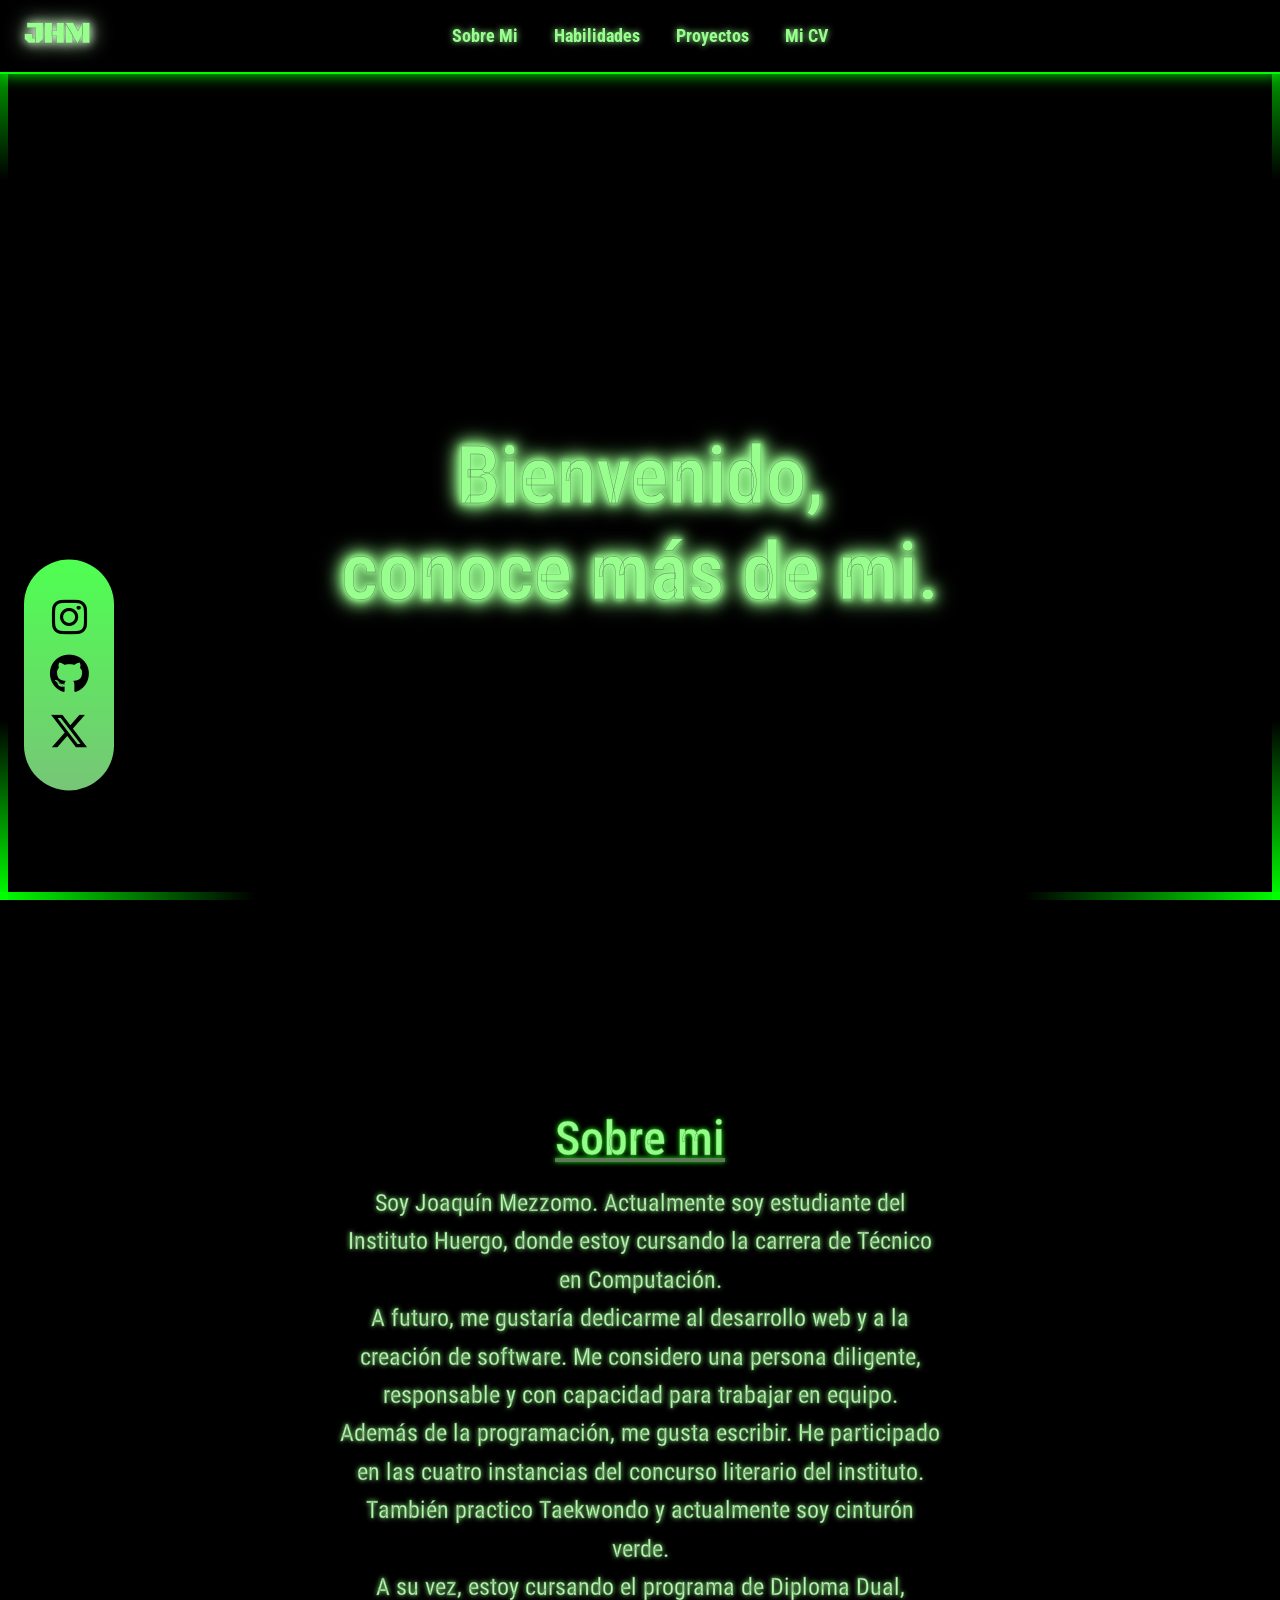
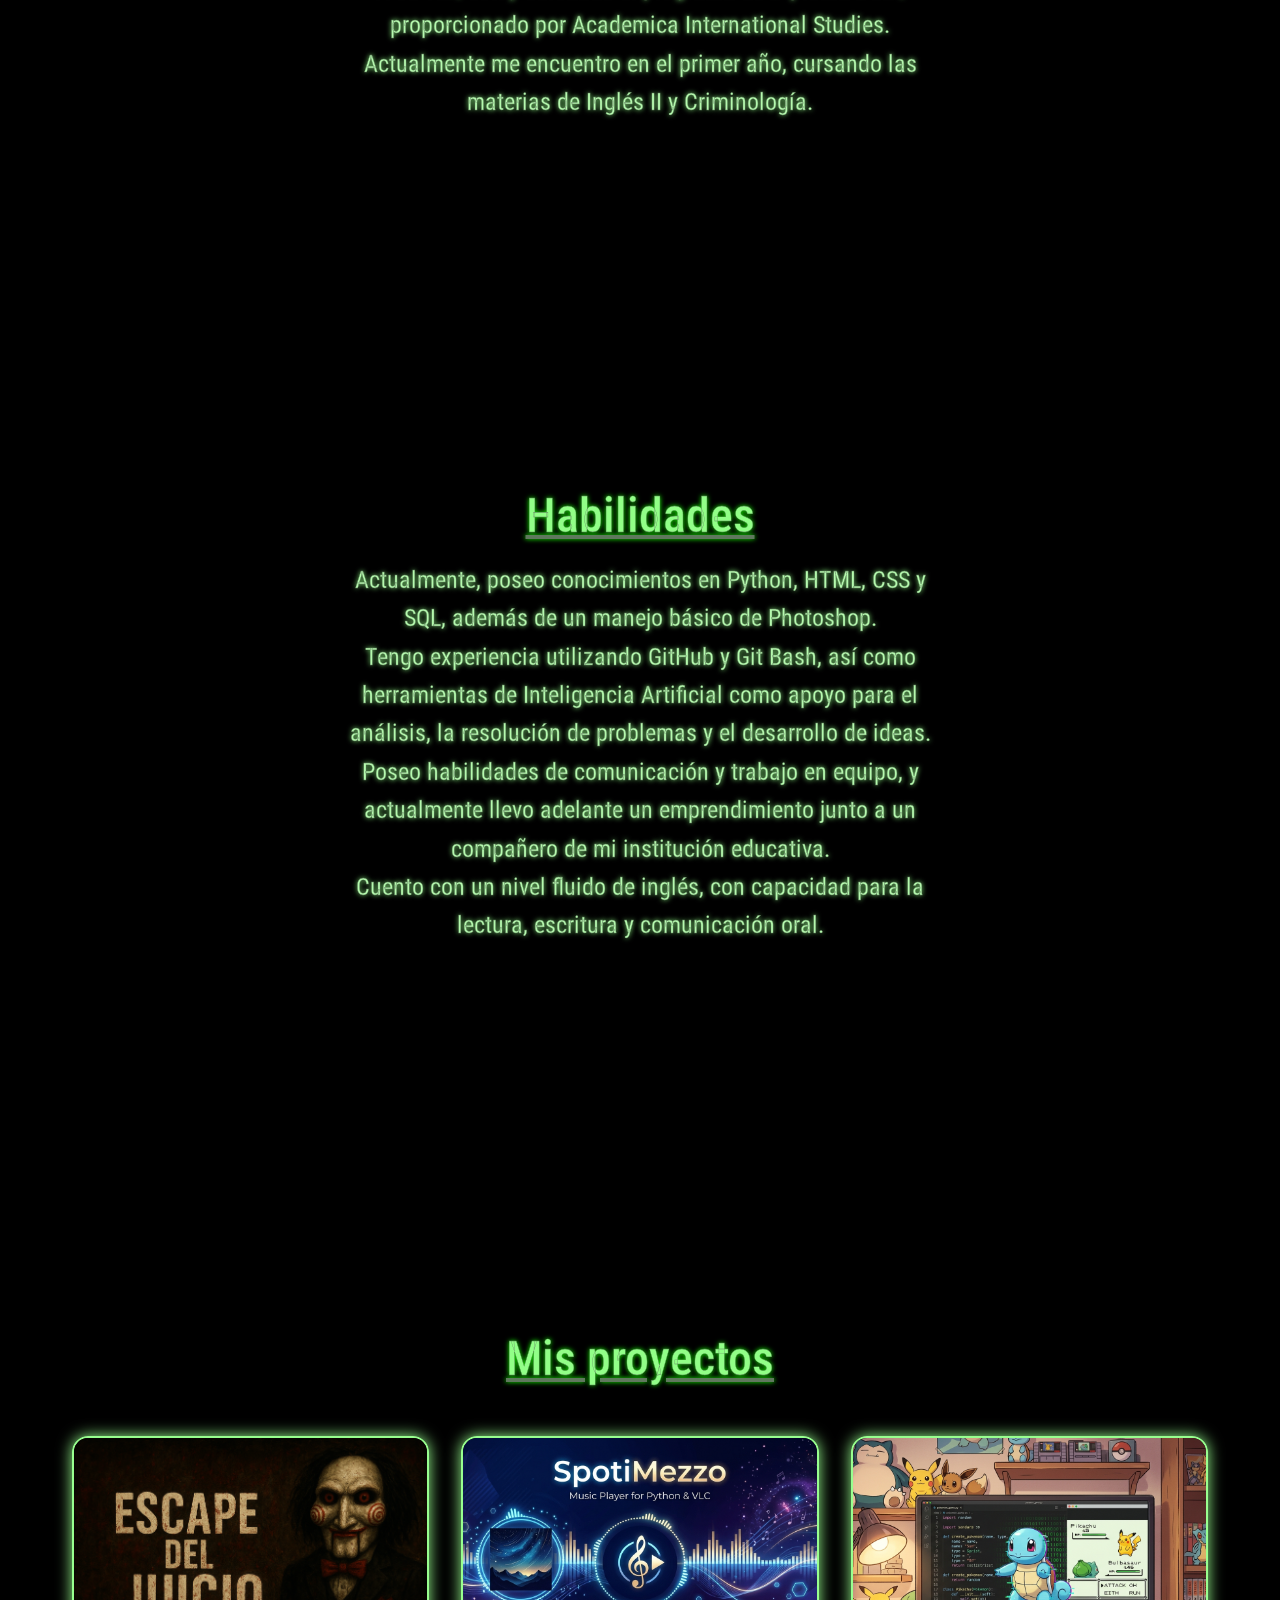
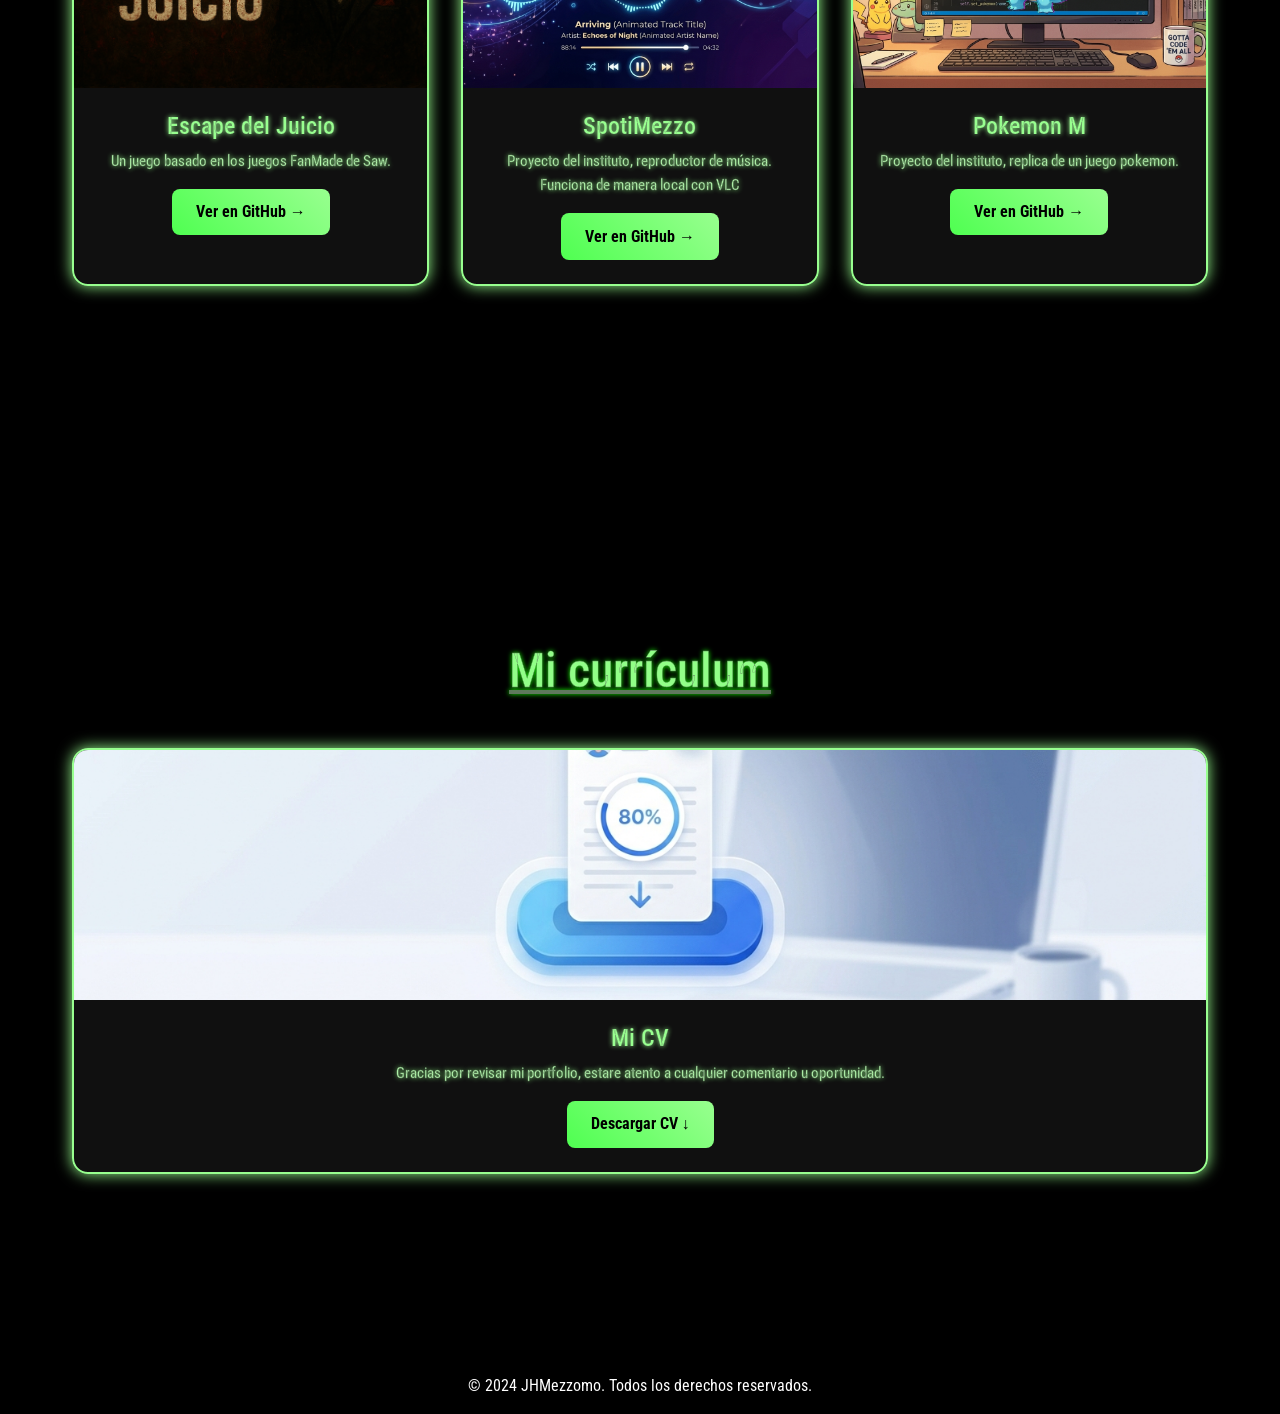
==== commit dfaa9f49: "agregue la navbar y la diseñe con el estilo de la web" ====
--- a/index.html
+++ b/index.html
@@ -10,8 +10,23 @@
     <title>Portfolio|JHM</title>
     <link rel="icon" type="image/x-icon" href="imagenes\favicon_portfolio.ico">
 </head>
-<body>
-    <div class="logo-brand" type="button" onclick="ChangeMode()">JHM</div>
+<body>  
+    <nav class="navbar navbar-expand-lg top-navbar">
+        <div class="container-fluid">
+            <a class="logo-brand" type="button" onclick="ChangeMode()">JHM</a>
+            <button class="navbar-toggler" type="button" data-bs-toggle="collapse" data-bs-target="#navbarNavAltMarkup" aria-controls="navbarNavAltMarkup" aria-expanded="false" aria-label="Toggle navigation">
+                <span class="navbar-toggler-icon"></span>
+            </button>
+            <div class="collapse navbar-collapse" id="navbarNavAltMarkup">
+                <div class="navbar-nav">
+                    <a class="nav-link" aria-current="page" href="#sobre-mi">Sobre Mi</a>
+                    <a class="nav-link" href="#habilidades">Habilidades</a>
+                    <a class="nav-link" href="#proyectos">Proyectos</a>
+                    <a class="nav-link" href="#cv">Mi CV</a>
+                </div>
+            </div>
+        </div>
+    </nav>
     <div class="container-fluid page-layout bordes-verdes">
         <nav class="navbar navbar-dark sidebar">
             <div class="container sidebar-content">
@@ -39,7 +54,7 @@
                 Bienvenido,<br>conoce más de mi.
             </h1>
         </main>
-        <section class="content-section">
+        <section class="content-section" id="sobre-mi">
             <h2><u>Sobre mi</u></h2>
             <p>            
                 Soy Joaquín Mezzomo. Actualmente soy estudiante del Instituto Huergo, donde estoy cursando la carrera de Técnico en Computación.
@@ -49,7 +64,7 @@
                 <br>A su vez, estoy cursando el programa de Diploma Dual, proporcionado por Academica International Studies. Actualmente me encuentro en el primer año, cursando las materias de Inglés II y Criminología.
             </p>
         </section>
-        <section class="content-section">
+        <section class="content-section" id="habilidades">
             <h2><u>Habilidades</u></h2>
             <p>
                 Actualmente, poseo conocimientos en Python, HTML, CSS y SQL, además de un manejo básico de Photoshop.
@@ -58,7 +73,7 @@
                 <br>Cuento con un nivel fluido de inglés, con capacidad para la lectura, escritura y comunicación oral.
             </p>
         </section>
-        <section class="content-section">
+        <section class="content-section" id="proyectos">
             <h2><u>Mis proyectos</u></h2>
             <div class="projects-container">
                 <div class="project-card">
@@ -93,7 +108,7 @@
                 </div>
             </div>
         </section>
-        <section class="content-section">
+        <section class="content-section" id="cv">
             <h2><u>Mi currículum</u></h2>
             <div class="projects-container">
                 <div class="project-card">
@@ -112,7 +127,7 @@
     <script src="https://cdn.jsdelivr.net/npm/bootstrap@5.3.3/dist/js/bootstrap.bundle.min.js" integrity="sha384-YvpcrYf0tY3lHB60NNkmXc5s9fDVZLESaAA55NDzOxhy9GkcIdslK1eN7N6jIeHz" crossorigin="anonymous"></script>
     <footer>
         <div class="footer-content">
-            <p style="color: #ffffff;">&copy; 2024 JHMezzomo. Todos los derechos reservados.</p>
+            <p style="color: #ffffff; text-align: center;">&copy; 2024 JHMezzomo. Todos los derechos reservados.</p>
         </div>
     </footer>
     <script>
--- a/style.css
+++ b/style.css
@@ -63,6 +63,7 @@
     margin: 0;
     min-height: 100vh;
     overflow-x: hidden;
+    scroll-behavior: smooth;
     transition: background-color 0.3s ease;
 }
 .page-layout {
@@ -71,6 +72,73 @@
     position: relative;
     z-index: 2;
     background-attachment: fixed;
+}
+.top-navbar {
+    position: sticky;
+    top: 0;
+    min-height: 4.5rem;
+    padding: 0.75rem 1.5rem;
+    background: rgba(0, 0, 0, 0.9);
+    border-bottom: 2px solid var(--colorVerde);
+    box-shadow: 0 0 15px var(--colorVerde);
+    z-index: 10;
+}
+.top-navbar .container-fluid {
+    position: relative;
+    min-height: 3rem;
+}
+.top-navbar .logo-brand {
+    position: absolute;
+    top: 50%;
+    left: 0;
+    transform: translateY(-50%);
+    margin: 0;
+}
+.top-navbar .navbar-collapse {
+    justify-content: center;
+}
+.top-navbar .navbar-nav {
+    gap: 1.25rem;
+    align-items: center;
+}
+.top-navbar .nav-link {
+    color: var(--colorH1);
+    font-size: 1.15rem;
+    font-weight: bold;
+    text-shadow: 0 0 6px var(--colorShadowH1);
+    transition: color 0.2s ease, text-shadow 0.2s ease;
+}
+.top-navbar .nav-link:hover,
+.top-navbar .nav-link.active {
+    color: var(--colorVerde);
+    text-shadow: 0 0 10px var(--colorVerde);
+}
+.top-navbar .navbar-toggler {
+    border-color: var(--colorVerde);
+}
+.top-navbar .navbar-toggler-icon {
+    filter: hue-rotate(80deg) brightness(1.5);
+}
+@media (max-width: 991px) {
+    .top-navbar .container-fluid {
+        display: flex;
+        align-items: center;
+        flex-wrap: wrap;
+    }
+    .top-navbar .navbar-toggler {
+        order: 2;
+        margin-left: auto;
+    }
+    .top-navbar .logo-brand {
+        position: static;
+        order: 1;
+        transform: none;
+        margin: 0;
+    }
+    .top-navbar .navbar-collapse {
+        order: 3;
+        flex-basis: 100%;
+    }
 }
 .bordes-verdes{
     background-image: 
@@ -277,16 +345,19 @@
 }
 .logo-brand {
     font-family: "black ops one", sans-serif;
-    position: fixed;
-    top: 1.5rem;
-    left: 1.5rem;
+    position: static;
+    display: block;
+    margin-right: 2rem;
     font-size: 1.8rem;
     font-weight: bold;
     color: var(--colorLogo);
     -webkit-text-stroke: 0.02rem var(--colorBorde);
     text-shadow: 0 0 10px var(--colorLogoShadowa), 0 0 20px var(--colorLogoShadowb);
-    z-index: 50;
     cursor: pointer;
+    text-decoration: none;
+}
+.content-section {
+    scroll-margin-top: 5rem;
 }
 .light-mode{
     background-color: var(--colorFondoTC);
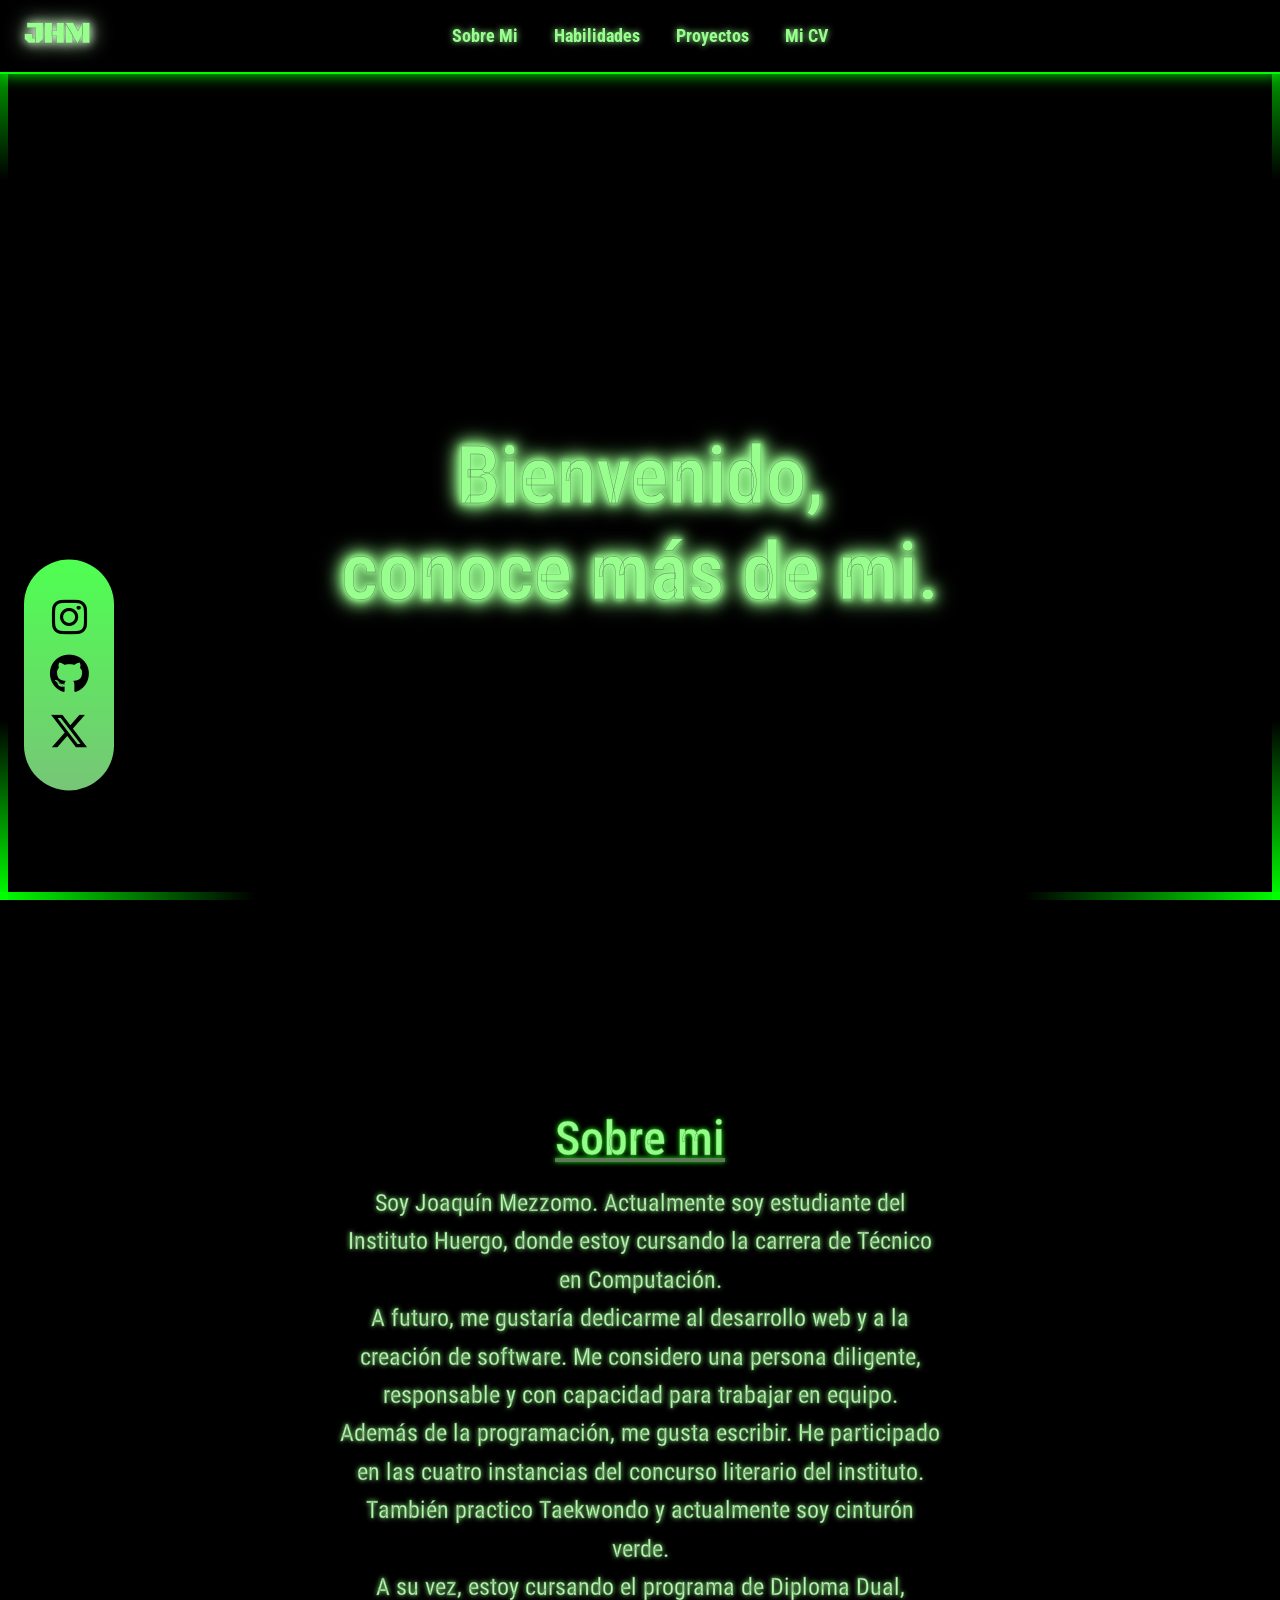
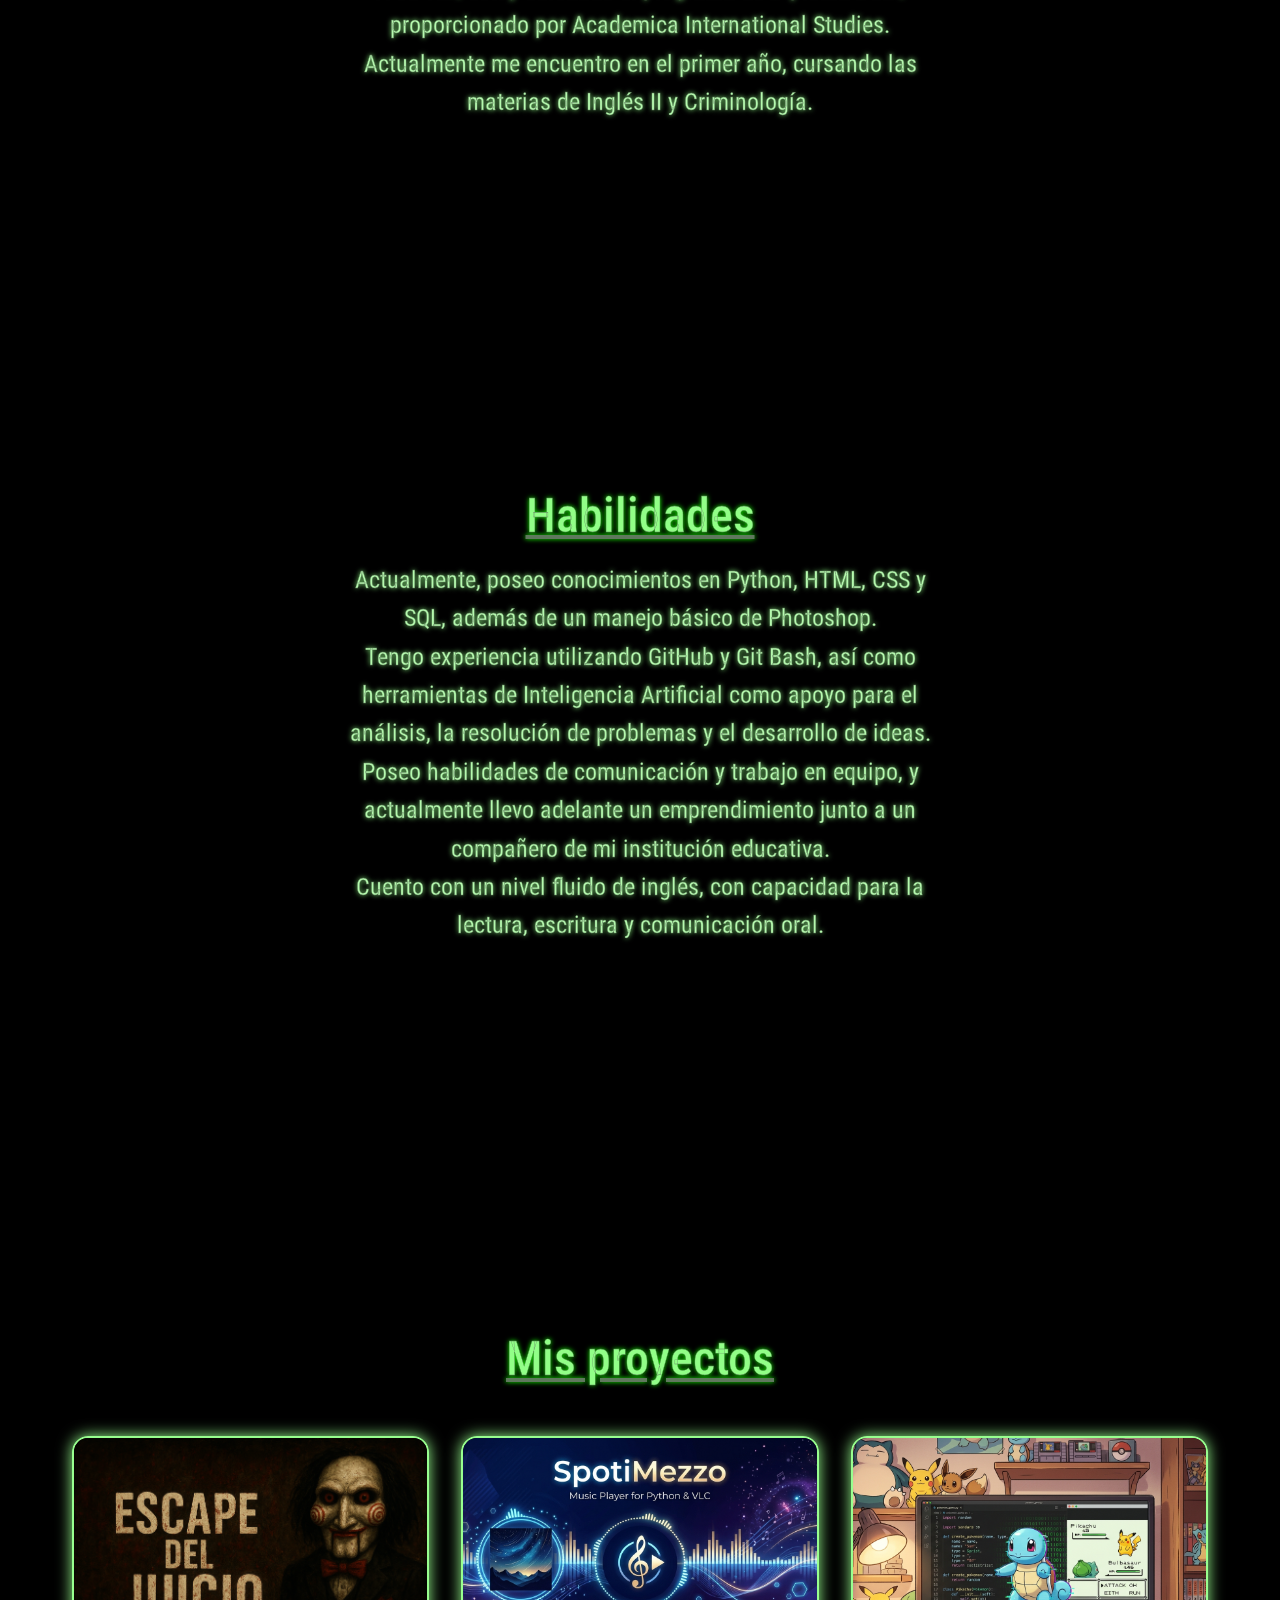
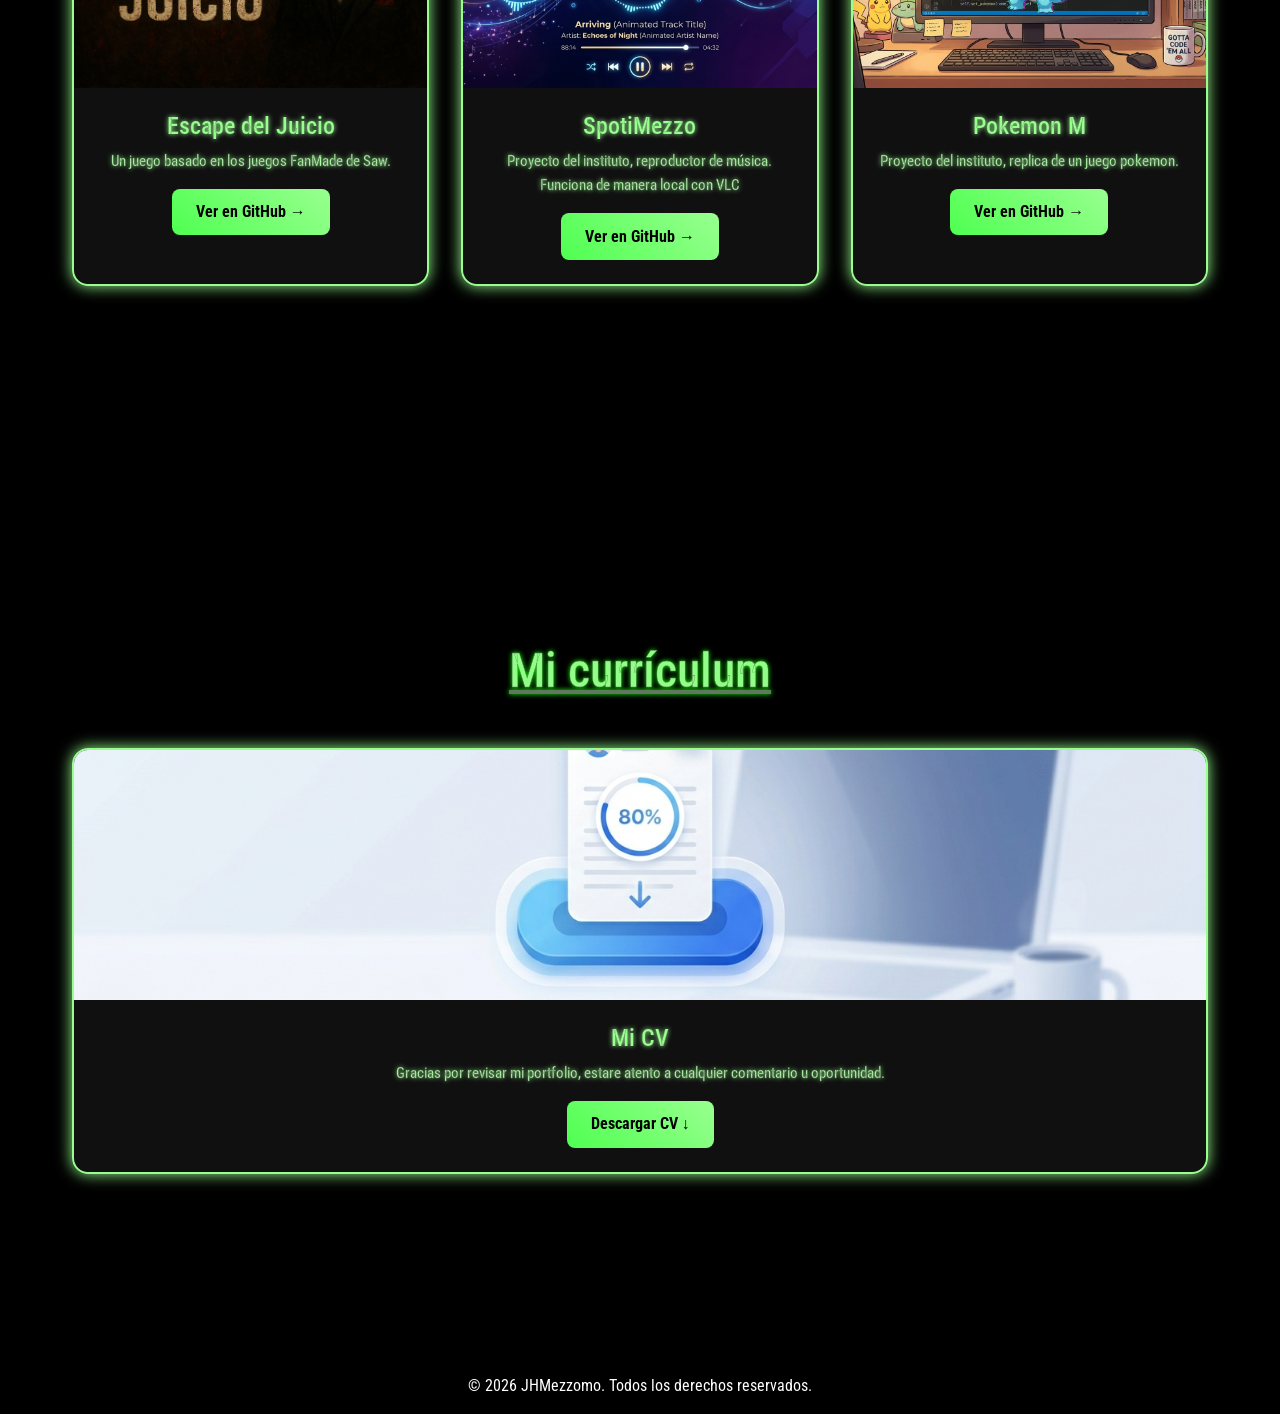
==== commit 3ded36d6: "Cambie el año del footer" ====
--- a/index.html
+++ b/index.html
@@ -8,12 +8,12 @@
     <link rel="stylesheet" href="https://cdnjs.cloudflare.com/ajax/libs/font-awesome/6.5.2/css/all.min.css">
     <link rel="stylesheet" href="style.css">
     <title>Portfolio|JHM</title>
-    <link rel="icon" type="image/x-icon" href="imagenes\favicon_portfolio.ico">
+    <link rel="icon" type="image/x-icon" href="imagenes/favicon_portfolio.ico">
 </head>
 <body>  
     <nav class="navbar navbar-expand-lg top-navbar">
         <div class="container-fluid">
-            <a class="logo-brand" type="button" onclick="ChangeMode()">JHM</a>
+            <div class="logo-brand" onclick="ChangeMode()">JHM</div>
             <button class="navbar-toggler" type="button" data-bs-toggle="collapse" data-bs-target="#navbarNavAltMarkup" aria-controls="navbarNavAltMarkup" aria-expanded="false" aria-label="Toggle navigation">
                 <span class="navbar-toggler-icon"></span>
             </button>
@@ -32,8 +32,8 @@
             <div class="container sidebar-content">
                 <ul class="navbar-nav">
                     <li class="nav-item">
-                        <a class="navbar-brand" href="https://www.instagram.com/jhmezzo/">
-                        <i class="fa-brands fa-instagram" aria-label="Instagram"></i>
+                        <a class="navbar-brand" href="https://www.instagram.com/jhmezzo/" aria-label="Instagram">
+                        <i class="fa-brands fa-instagram" aria-hidden="true"></i>
                         </a>
                     </li>
                     <li class="nav-item">
@@ -127,7 +127,7 @@
     <script src="https://cdn.jsdelivr.net/npm/bootstrap@5.3.3/dist/js/bootstrap.bundle.min.js" integrity="sha384-YvpcrYf0tY3lHB60NNkmXc5s9fDVZLESaAA55NDzOxhy9GkcIdslK1eN7N6jIeHz" crossorigin="anonymous"></script>
     <footer>
         <div class="footer-content">
-            <p style="color: #ffffff; text-align: center;">&copy; 2024 JHMezzomo. Todos los derechos reservados.</p>
+            <p style="color: #ffffff; text-align: center;">&copy; 2026 JHMezzomo. Todos los derechos reservados.</p>
         </div>
     </footer>
     <script>
